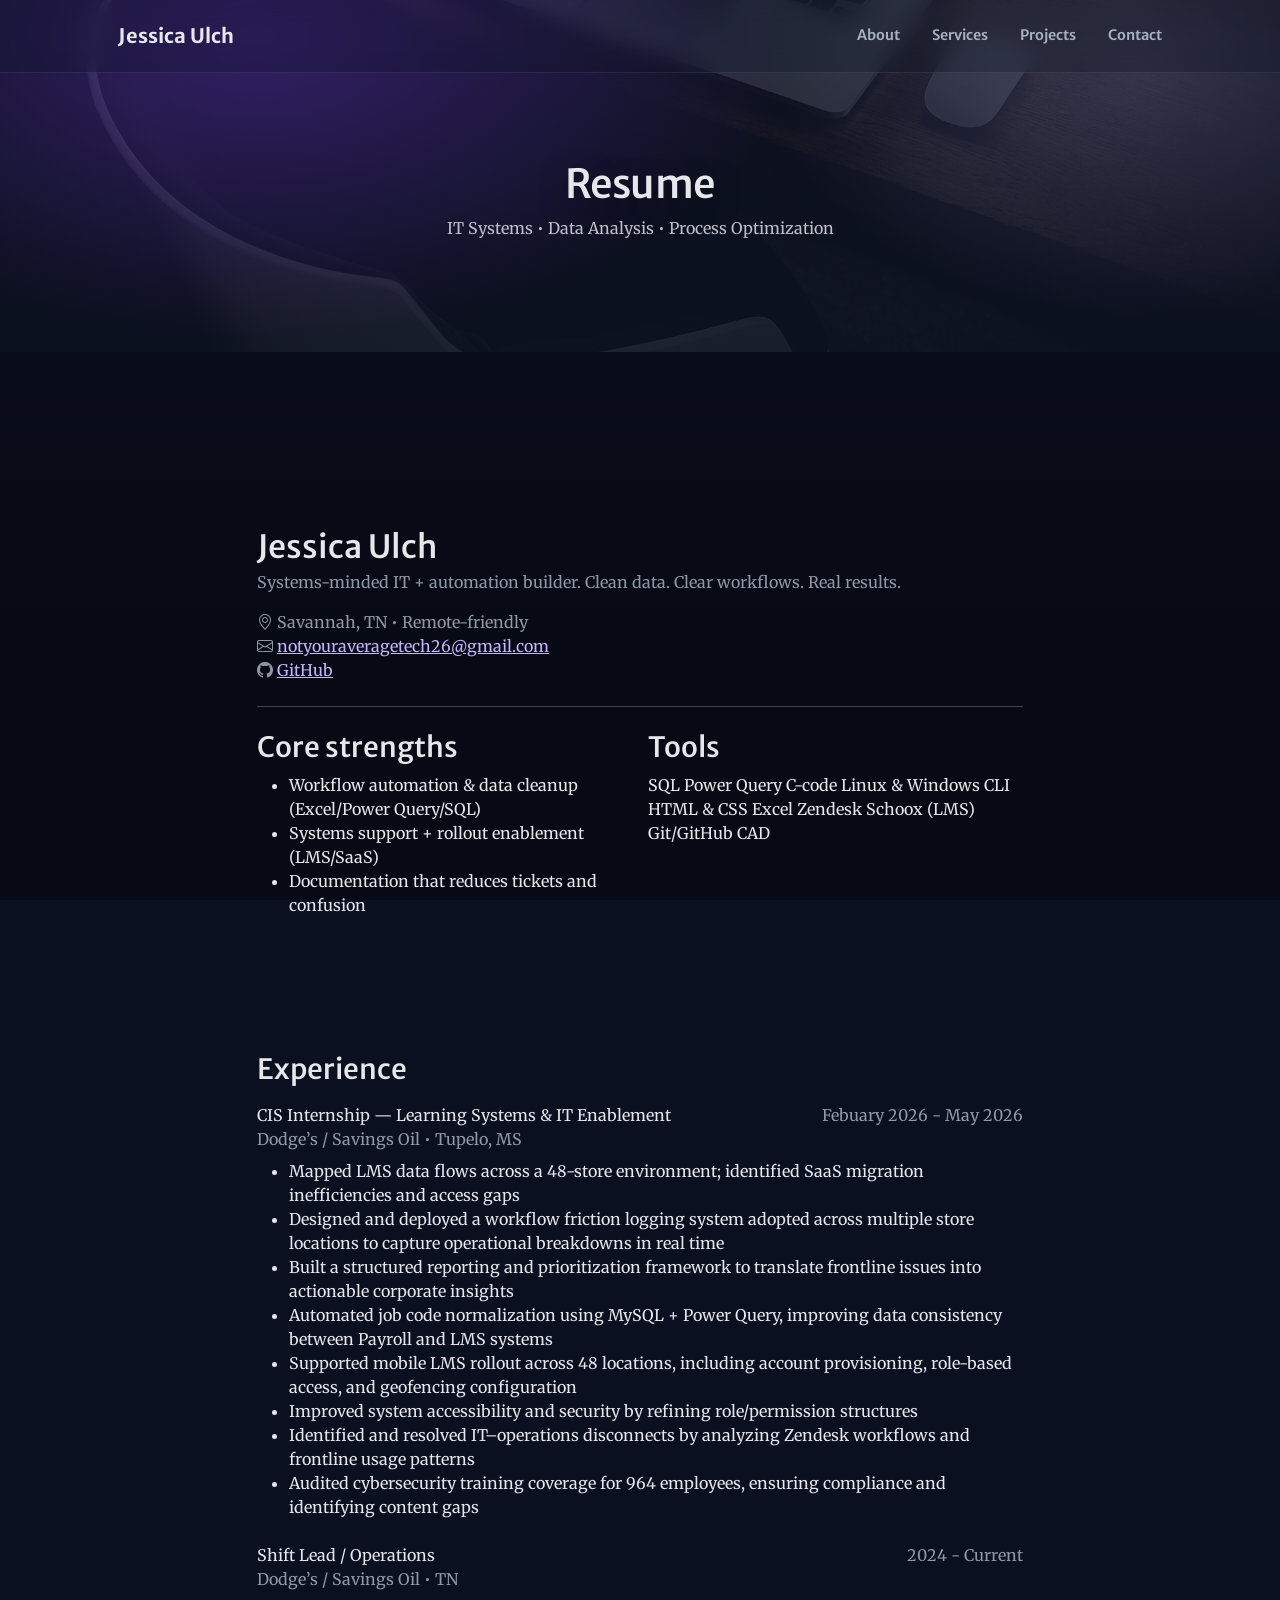
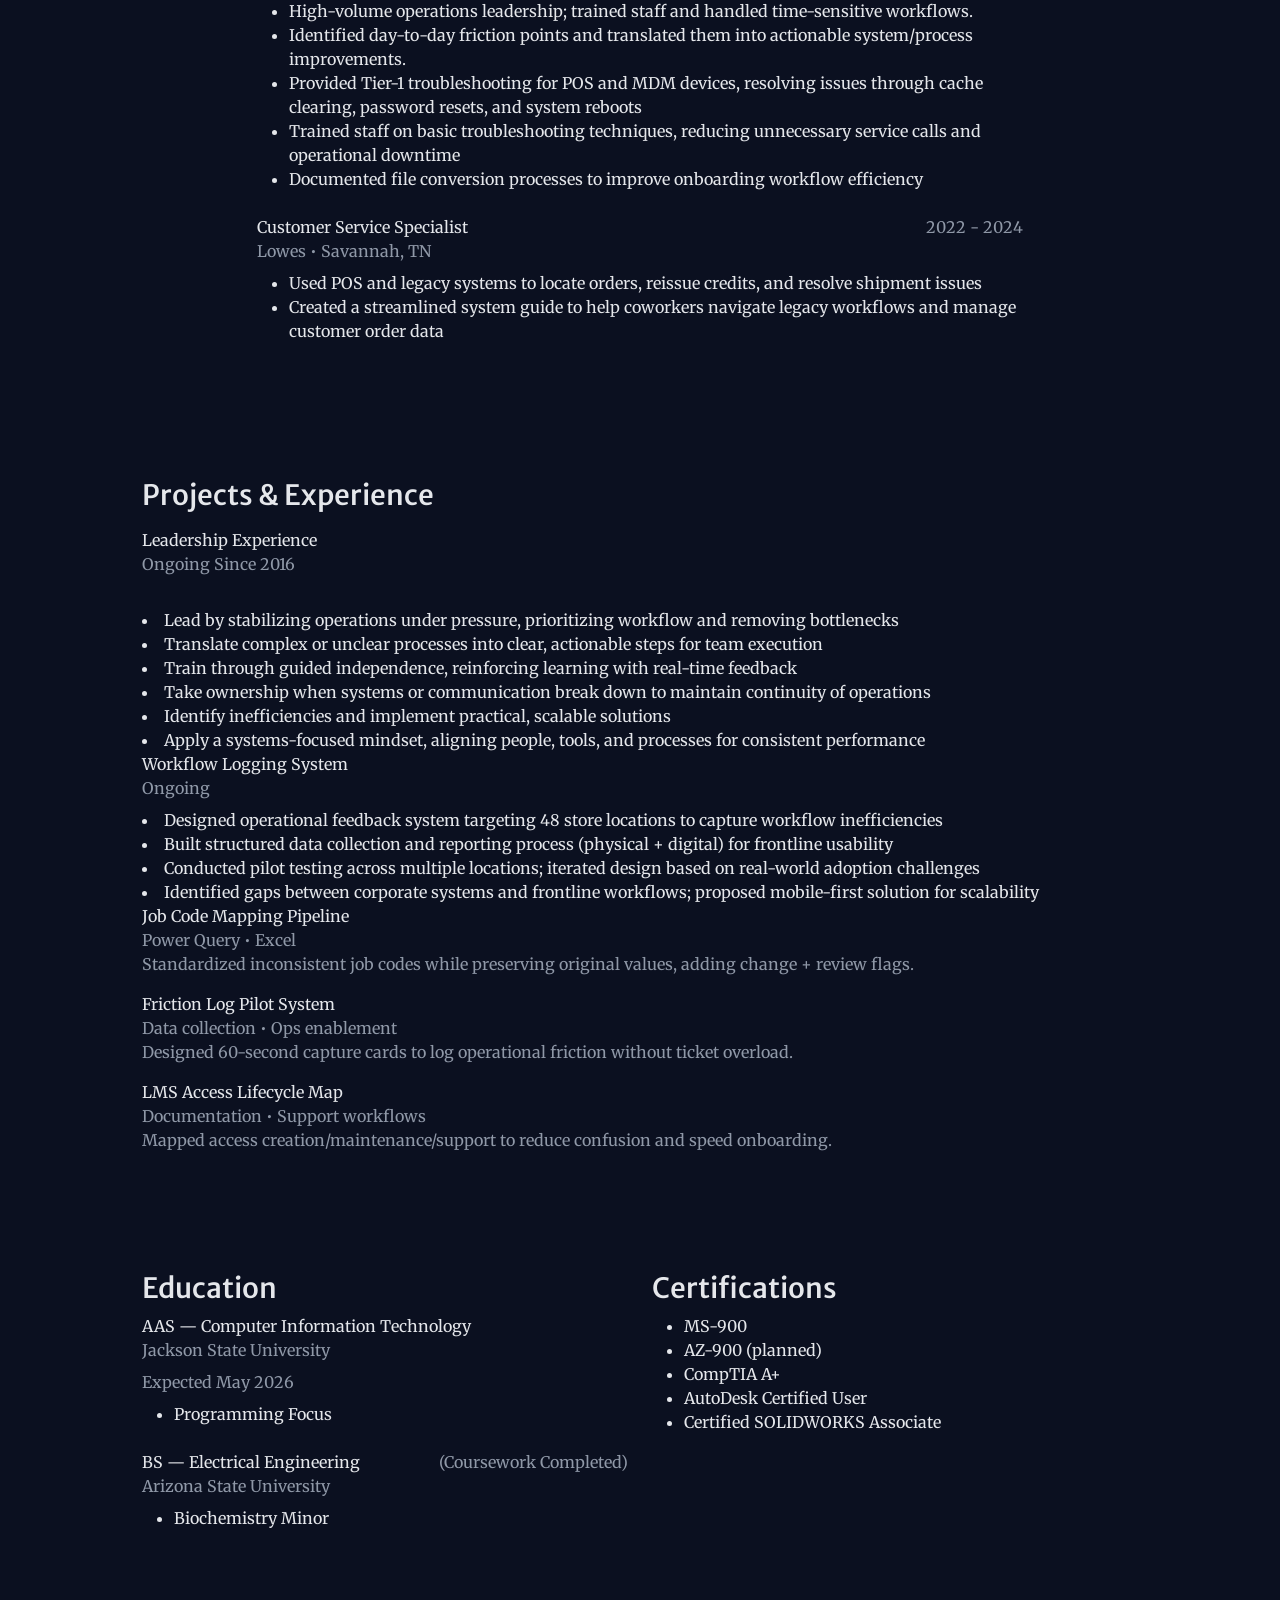
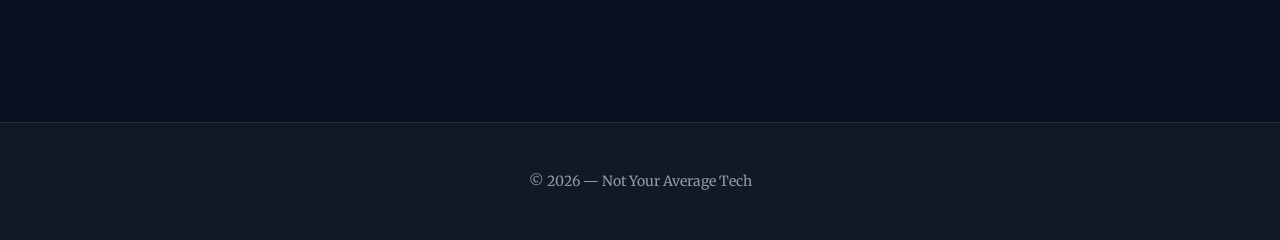
==== resume.html @ 82bfdab3 "Update resume.html" ====
<!DOCTYPE html>
<html lang="en">
<head>
  <meta charset="utf-8" />
  <meta name="viewport" content="width=device-width, initial-scale=1, shrink-to-fit=no" />
  <title>Resume | Jessica Ulch</title>

  <link rel="icon" type="image/x-icon" href="assets/favicon.ico" />
  <link href="https://cdn.jsdelivr.net/npm/bootstrap-icons@1.5.0/font/bootstrap-icons.css" rel="stylesheet" />
  <link href="https://fonts.googleapis.com/css?family=Merriweather+Sans:400,700" rel="stylesheet" />
  <link href="https://fonts.googleapis.com/css?family=Merriweather:400,300,300italic,400italic,700,700italic" rel="stylesheet" type="text/css" />
  <link href="css/styles.css" rel="stylesheet" />
</head>

<body id="page-top">

  <!-- Nav (same styling as main) -->
  <nav class="navbar navbar-expand-lg navbar-light fixed-top py-3" id="mainNav">
    <div class="container px-4 px-lg-5">
      <a class="navbar-brand" href="index.html">Jessica Ulch</a>
      <button class="navbar-toggler navbar-toggler-right" type="button" data-bs-toggle="collapse"
        data-bs-target="#navbarResponsive" aria-controls="navbarResponsive" aria-expanded="false"
        aria-label="Toggle navigation"><span class="navbar-toggler-icon"></span></button>

      <div class="collapse navbar-collapse" id="navbarResponsive">
        <ul class="navbar-nav ms-auto my-2 my-lg-0">
          <li class="nav-item"><a class="nav-link" href="index.html#about">About</a></li>
          <li class="nav-item"><a class="nav-link" href="index.html#services">Services</a></li>
          <li class="nav-item"><a class="nav-link" href="index.html#portfolio">Projects</a></li>
          <li class="nav-item"><a class="nav-link" href="index.html#contact">Contact</a></li>
        </ul>
      </div>
    </div>
  </nav>

  <!-- Header -->
  <header class="masthead resume-masthead">
    <div class="container px-4 px-lg-5">
      <div class="row gx-4 gx-lg-5 justify-content-center text-center">
        <div class="col-lg-10">
          <h1 class="text-white font-weight-bold mb-2">Resume</h1>
          <p class="text-white-75 mb-4">
            IT Systems • Data Analysis • Process Optimization
          </p>
        </div>
      </div>
    </div>
  </header>

  <!-- Resume Content -->
  <section class="page-section" id="resume">
    <div class="container px-4 px-lg-5">

      <div class="row gx-4 gx-lg-5 justify-content-center">
        <div class="col-lg-10">

          <!-- Top card: name + quick facts -->
          <div class="resume-card p-4 p-md-5 mb-4">
            <div class="d-flex align-items-start justify-content-between flex-wrap gap-3">
              <div>
                <h2 class="mb-1">Jessica Ulch</h2>
                <p class="text-muted mb-0">Systems-minded IT + automation builder. Clean data. Clear workflows. Real results.</p>
              </div>
              <div class="resume-meta text-muted">
                <div><i class="bi bi-geo-alt"></i> Savannah, TN • Remote-friendly</div>
                <div><i class="bi bi-envelope"></i> <a href="mailto:notyouraveragetech26@gmail.com" class="resume-link">notyouraveragetech26@gmail.com</a></div>
                <div><i class="bi bi-github"></i> <a href="https://github.com/julch133" class="resume-link" target="_blank" rel="noopener">GitHub</a></div>
              </div>
            </div>

            <hr class="resume-hr my-4" />

            <div class="row g-3">
              <div class="col-md-6">
                <h3 class="resume-h3">Core strengths</h3>
                <ul class="resume-list">
                  <li>Workflow automation & data cleanup (Excel/Power Query/SQL)</li>
                  <li>Systems support + rollout enablement (LMS/SaaS)</li>
                  <li>Documentation that reduces tickets and confusion</li>
                </ul>
              </div>
              <div class="col-md-6">
                <h3 class="resume-h3">Tools</h3>
                <div class="resume-tags">
                  <span class="resume-tag">SQL</span>
                  <span class="resume-tag">Power Query</span>
                  <span class="resume-tag">C-code</span>
                  <span class="resume-tag">Linux & Windows CLI</span>
                  <span class="resume-tag">HTML & CSS</span>
                  <span class="resume-tag">Excel</span>
                  <span class="resume-tag">Zendesk</span>
                  <span class="resume-tag">Schoox (LMS)</span>
                  <span class="resume-tag">Git/GitHub</span>
                  <span class="resume-tag">CAD</span>
                </div>
              </div>
            </div>
          </div>

          <!-- Experience -->
          <div class="resume-card p-4 p-md-5 mb-4">
            <h3 class="resume-h3 mb-3">Experience</h3>

            <div class="resume-item">
              <div class="d-flex justify-content-between flex-wrap gap-2">
                <div>
                  <div class="resume-title">CIS Internship — Learning Systems & IT Enablement</div>
                  <div class="text-muted">Dodge’s / Savings Oil • Tupelo, MS</div>
                </div>
                <div class="text-muted">Febuary 2026 - May 2026</div>
              </div>
              <ul class="resume-list mt-2">
                <li>Mapped LMS data flows across a 48-store environment; identified SaaS migration inefficiencies and access gaps</li>
                <li>Designed and deployed a workflow friction logging system adopted across multiple store locations to capture operational breakdowns in real time</li>
                <li>Built a structured reporting and prioritization framework to translate frontline issues into actionable corporate insights</li>
                <li>Automated job code normalization using MySQL + Power Query, improving data consistency between Payroll and LMS systems</li>
                <li>Supported mobile LMS rollout across 48 locations, including account provisioning, role-based access, and geofencing configuration</li>
                <li>Improved system accessibility and security by refining role/permission structures</li>
                <li>Identified and resolved IT–operations disconnects by analyzing Zendesk workflows and frontline usage patterns</li>
                <li>Audited cybersecurity training coverage for 964 employees, ensuring compliance and identifying content gaps</li>
                
              </ul>
            </div>

            <div class="resume-item mt-4">
              <div class="d-flex justify-content-between flex-wrap gap-2">
                <div>
                  <div class="resume-title">Shift Lead / Operations</div>
                  <div class="text-muted">Dodge’s / Savings Oil • TN</div>
                </div>
                <div class="text-muted">2024 - Current</div>
              </div>
              <ul class="resume-list mt-2">
                <li>High-volume operations leadership; trained staff and handled time-sensitive workflows.</li>
                <li>Identified day-to-day friction points and translated them into actionable system/process improvements.</li>
                <li>Provided Tier-1 troubleshooting for POS and MDM devices, resolving issues through cache clearing, password resets, and system reboots</li>

                <li>Trained staff on basic troubleshooting techniques, reducing unnecessary service calls and operational downtime</li>

                <li>Documented file conversion processes to improve onboarding workflow efficiency</li>
              </ul>
            </div>
            <div class="resume-item mt-4">
              <div class="d-flex justify-content-between flex-wrap gap-2">
                <div>
                  <div class="resume-title">Customer Service Specialist</div>
                  <div class="text-muted">Lowes • Savannah, TN</div>
                </div>
                <div class="text-muted">2022 - 2024</div>
              </div>
              <ul class="resume-list mt-2">
                <li>Used POS and legacy systems to locate orders, reissue credits, and resolve shipment issues</li>

                <li>Created a streamlined system guide to help coworkers navigate legacy workflows and manage customer order data</li>
              </ul>
          </div>

            </div>
          </div>
          <!-- Projects -->
          <div class="resume-card p-4 p-md-5 mb-4">
            <h3 class="resume-h3 mb-3">Projects & Experience</h3>

            <div class="resume-project">
              <div class="resume-title">Leadership Experience</div>
              <div class="text-muted">Ongoing Since 2016</div>
              <div class="resume-list mt-2">
                ​​<li>Lead by stabilizing operations under pressure, prioritizing workflow and removing bottlenecks</li>
                <li>Translate complex or unclear processes into clear, actionable steps for team execution</li>
                <li>​Train through guided independence, reinforcing learning with real-time feedback</li>
                <li>​Take ownership when systems or communication break down to maintain continuity of operations</li>
                <li>​Identify inefficiencies and implement practical, scalable solutions</li>
                <li>​Apply a systems-focused mindset, aligning people, tools, and processes for consistent performance​</li>
              </div>
            </div>
            
            <div class="resume-project">
              <div class="resume-title">Workflow Logging System</div>
              <div class="text-muted">Ongoing</div>
              <div class="resume-list mt-2">     
                <li>​​Designed operational feedback system targeting 48 store locations to capture workflow inefficiencies</li>
                <li>​Built structured data collection and reporting process (physical + digital) for frontline usability</li>
                <li>​Conducted pilot testing across multiple locations; iterated design based on real-world adoption challenges</li>
                <li>​Identified gaps between corporate systems and frontline workflows; proposed mobile-first solution for scalability</li>

              </div>
              </div>
            
                
            <div class="resume-project">
              <div class="resume-title">Job Code Mapping Pipeline</div>
              <div class="text-muted">Power Query • Excel</div>
              <p class="text-muted mb-2">Standardized inconsistent job codes while preserving original values, adding change + review flags.</p>
            </div>

            <div class="resume-project mt-3">
              <div class="resume-title">Friction Log Pilot System</div>
              <div class="text-muted">Data collection • Ops enablement</div>
              <p class="text-muted mb-2">Designed 60-second capture cards to log operational friction without ticket overload.</p>
            </div>

            <div class="resume-project mt-3">
              <div class="resume-title">LMS Access Lifecycle Map</div>
              <div class="text-muted">Documentation • Support workflows</div>
              <p class="text-muted mb-0">Mapped access creation/maintenance/support to reduce confusion and speed onboarding.</p>
            </div>
          </div>

          <!-- Education + Certs -->
          <div class="resume-card p-4 p-md-5">
            <div class="row g-4">
              <div class="col-md-6">
                <h3 class="resume-h3">Education</h3>
                <div class="resume-edu">
  <div class="resume-edu-item">
    <div class="d-flex justify-content-between flex-wrap gap-2">
      <div>
        <div class="resume-title">AAS — Computer Information Technology</div>
        <div class="text-muted">Jackson State University</div>
      </div>
      <div class="text-muted">Expected May 2026</div>
    </div>
    <ul class="resume-list mt-2">
      <li>Programming Focus</li>
    </ul>
  </div>

  <div class="resume-edu-item mt-4">
    <div class="d-flex justify-content-between flex-wrap gap-2">
      <div>
        <div class="resume-title">BS — Electrical Engineering</div>
        <div class="text-muted">Arizona State University</div>
      </div>
      <div class="text-muted"> (Coursework Completed)</div>
    </div>
    <ul class="resume-list mt-2">
      <li>Biochemistry Minor</li>
    </ul>
  </div>
</div>
              </div>
              <div class="col-md-6">
                <h3 class="resume-h3">Certifications</h3>
                <ul class="resume-list">
                  <li>MS-900</li>
                  <li>AZ-900 (planned)</li>
                  <li>CompTIA A+</li>
                  <li>AutoDesk Certified User</li>
                  <li>Certified SOLIDWORKS Associate</li>
                </ul>
              </div>
            </div>
          </div>

        </div>
      </div>

    </div>
  </section>

  <footer class="bg-light py-5">
    <div class="container px-4 px-lg-5">
      <div class="small text-center text-muted">© 2026 — Not Your Average Tech</div>
    </div>
  </footer>

  <script src="https://cdn.jsdelivr.net/npm/bootstrap@5.2.3/dist/js/bootstrap.bundle.min.js"></script>
  <script src="js/scripts.js"></script>
</body>
</html>
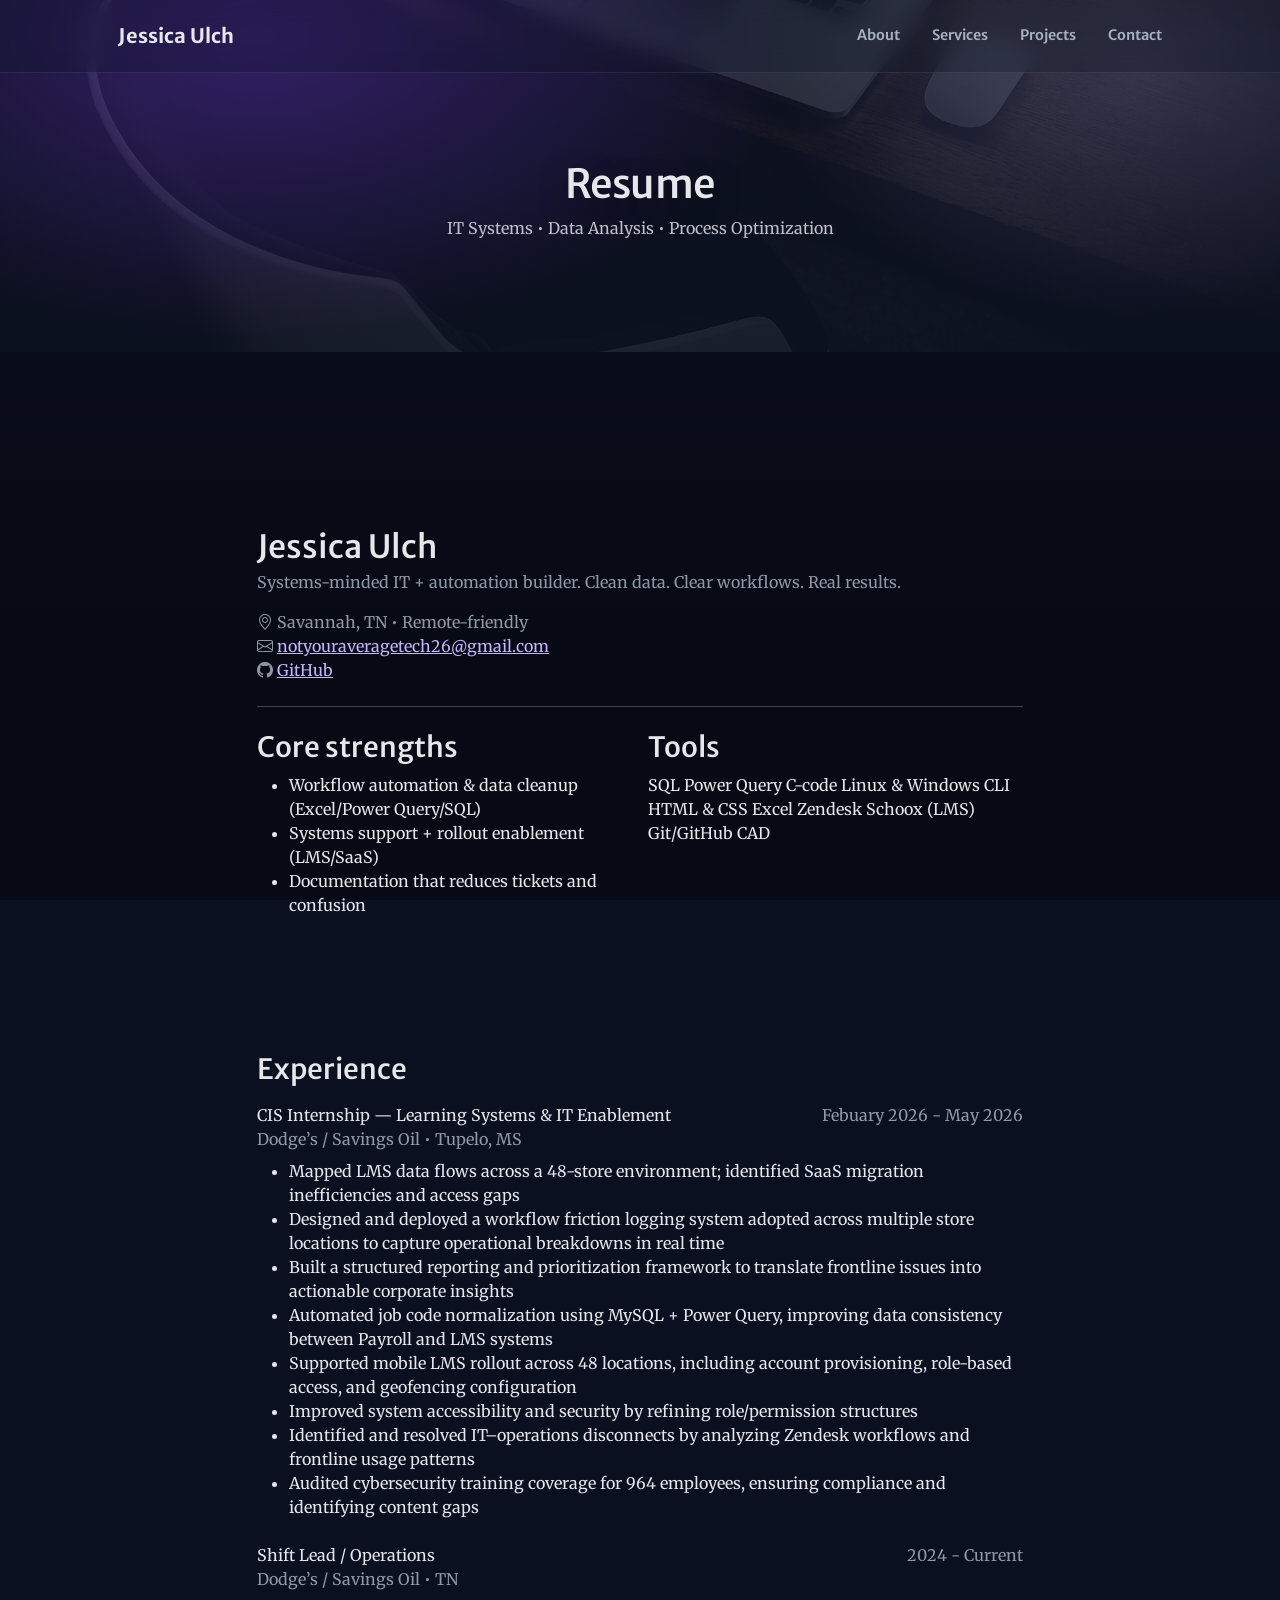
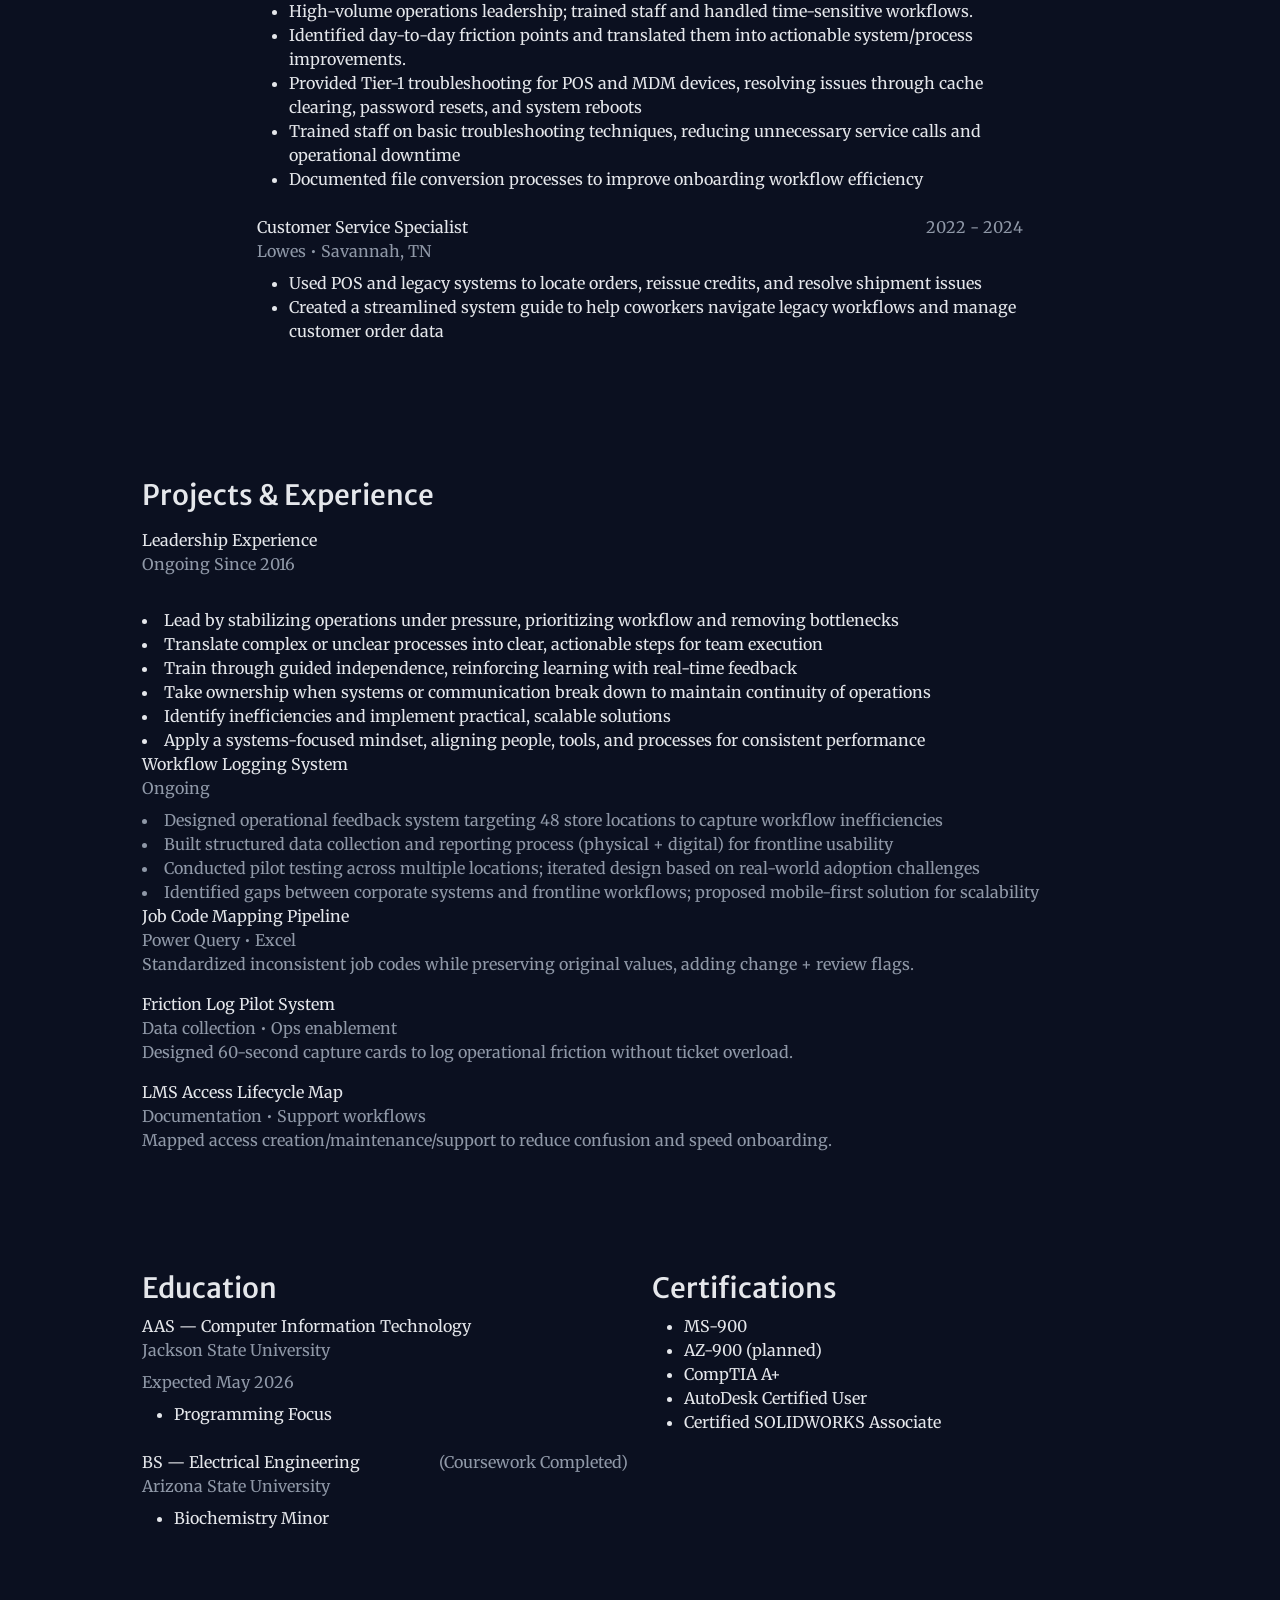
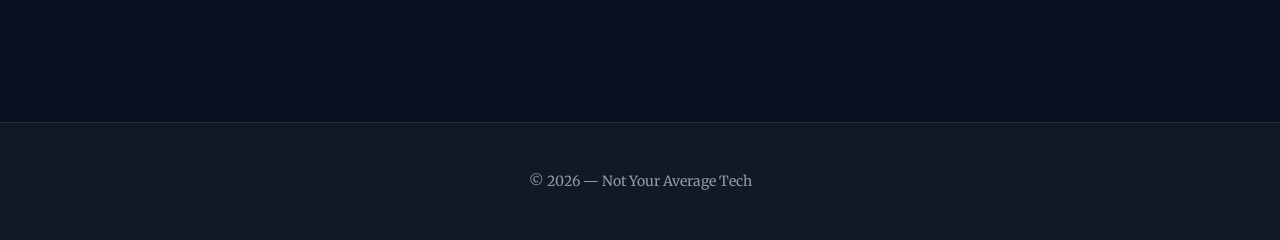
==== commit 9136b67b: "Update project description in resume.html" ====
--- a/resume.html
+++ b/resume.html
@@ -177,7 +177,7 @@
             <div class="resume-project">
               <div class="resume-title">Workflow Logging System</div>
               <div class="text-muted">Ongoing</div>
-              <div class="resume-list mt-2">     
+              <div class="text-muted mt-2">     
                 <li>​​Designed operational feedback system targeting 48 store locations to capture workflow inefficiencies</li>
                 <li>​Built structured data collection and reporting process (physical + digital) for frontline usability</li>
                 <li>​Conducted pilot testing across multiple locations; iterated design based on real-world adoption challenges</li>
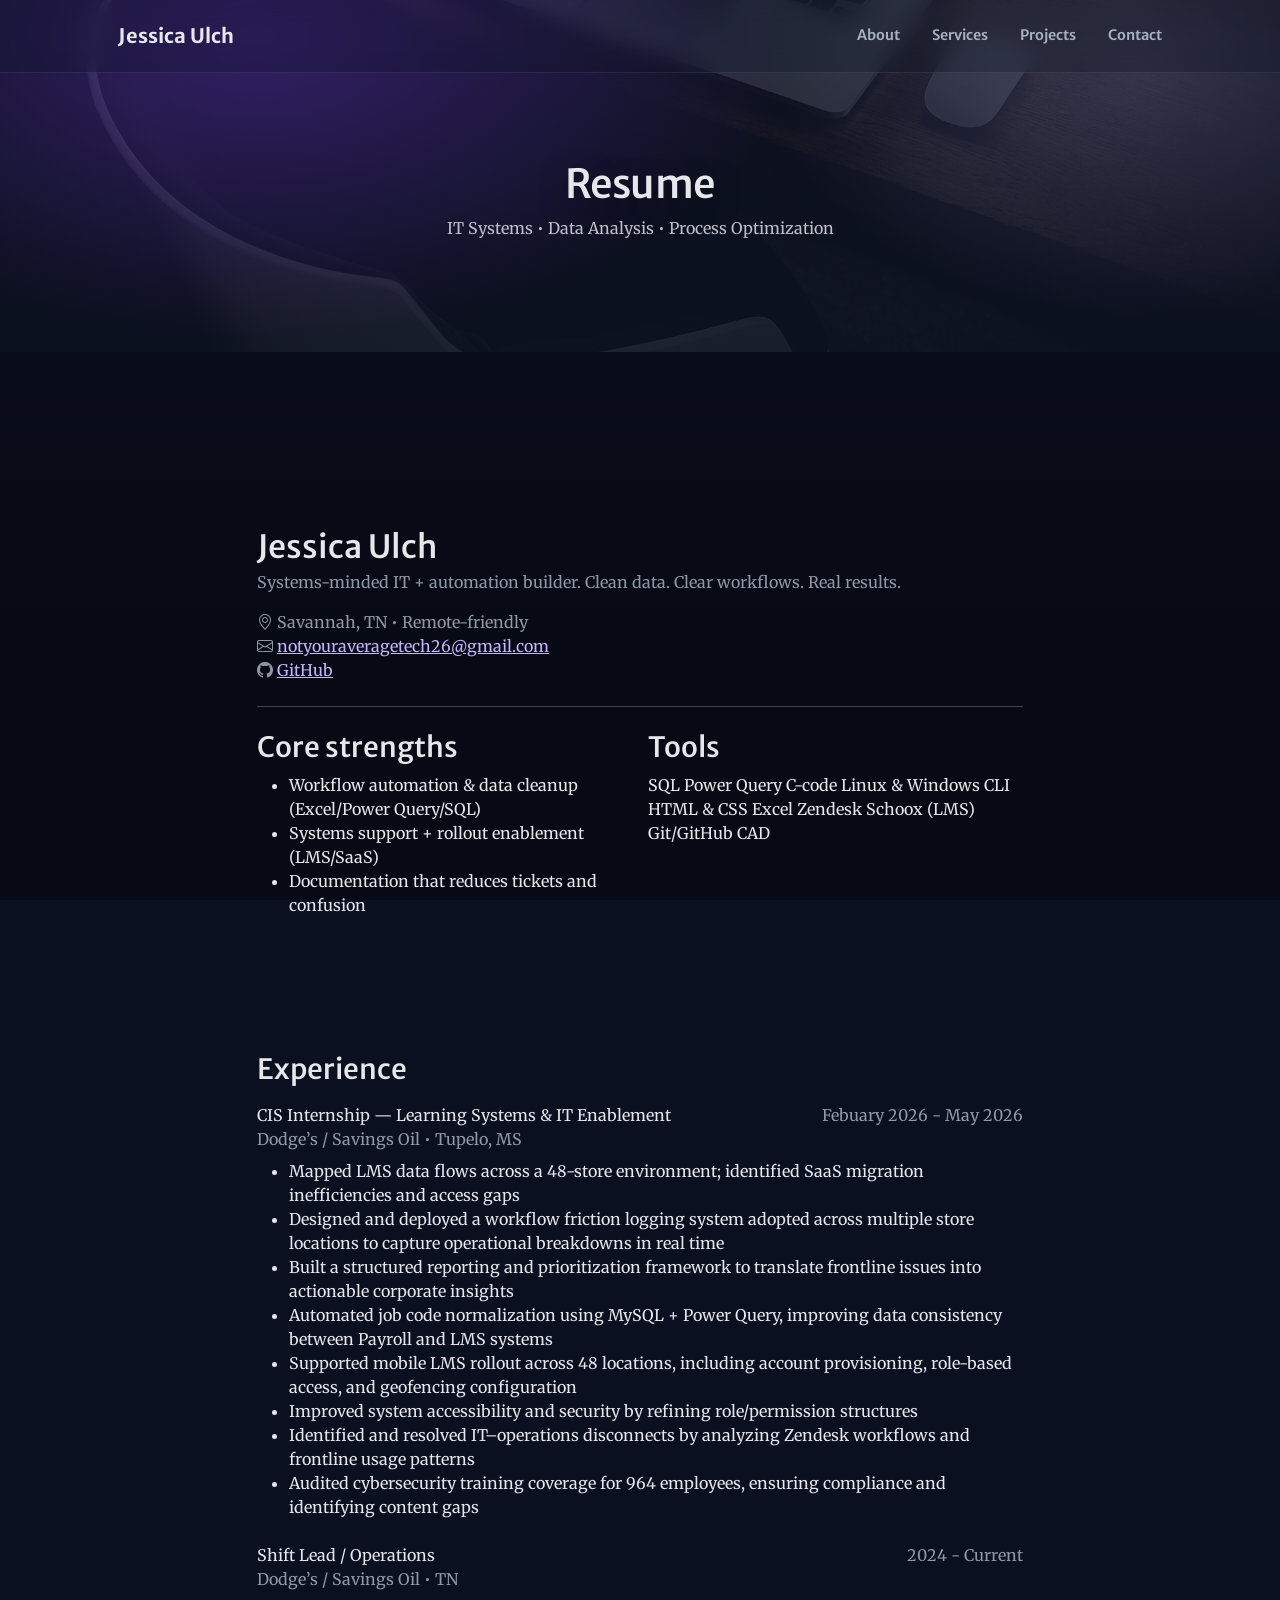
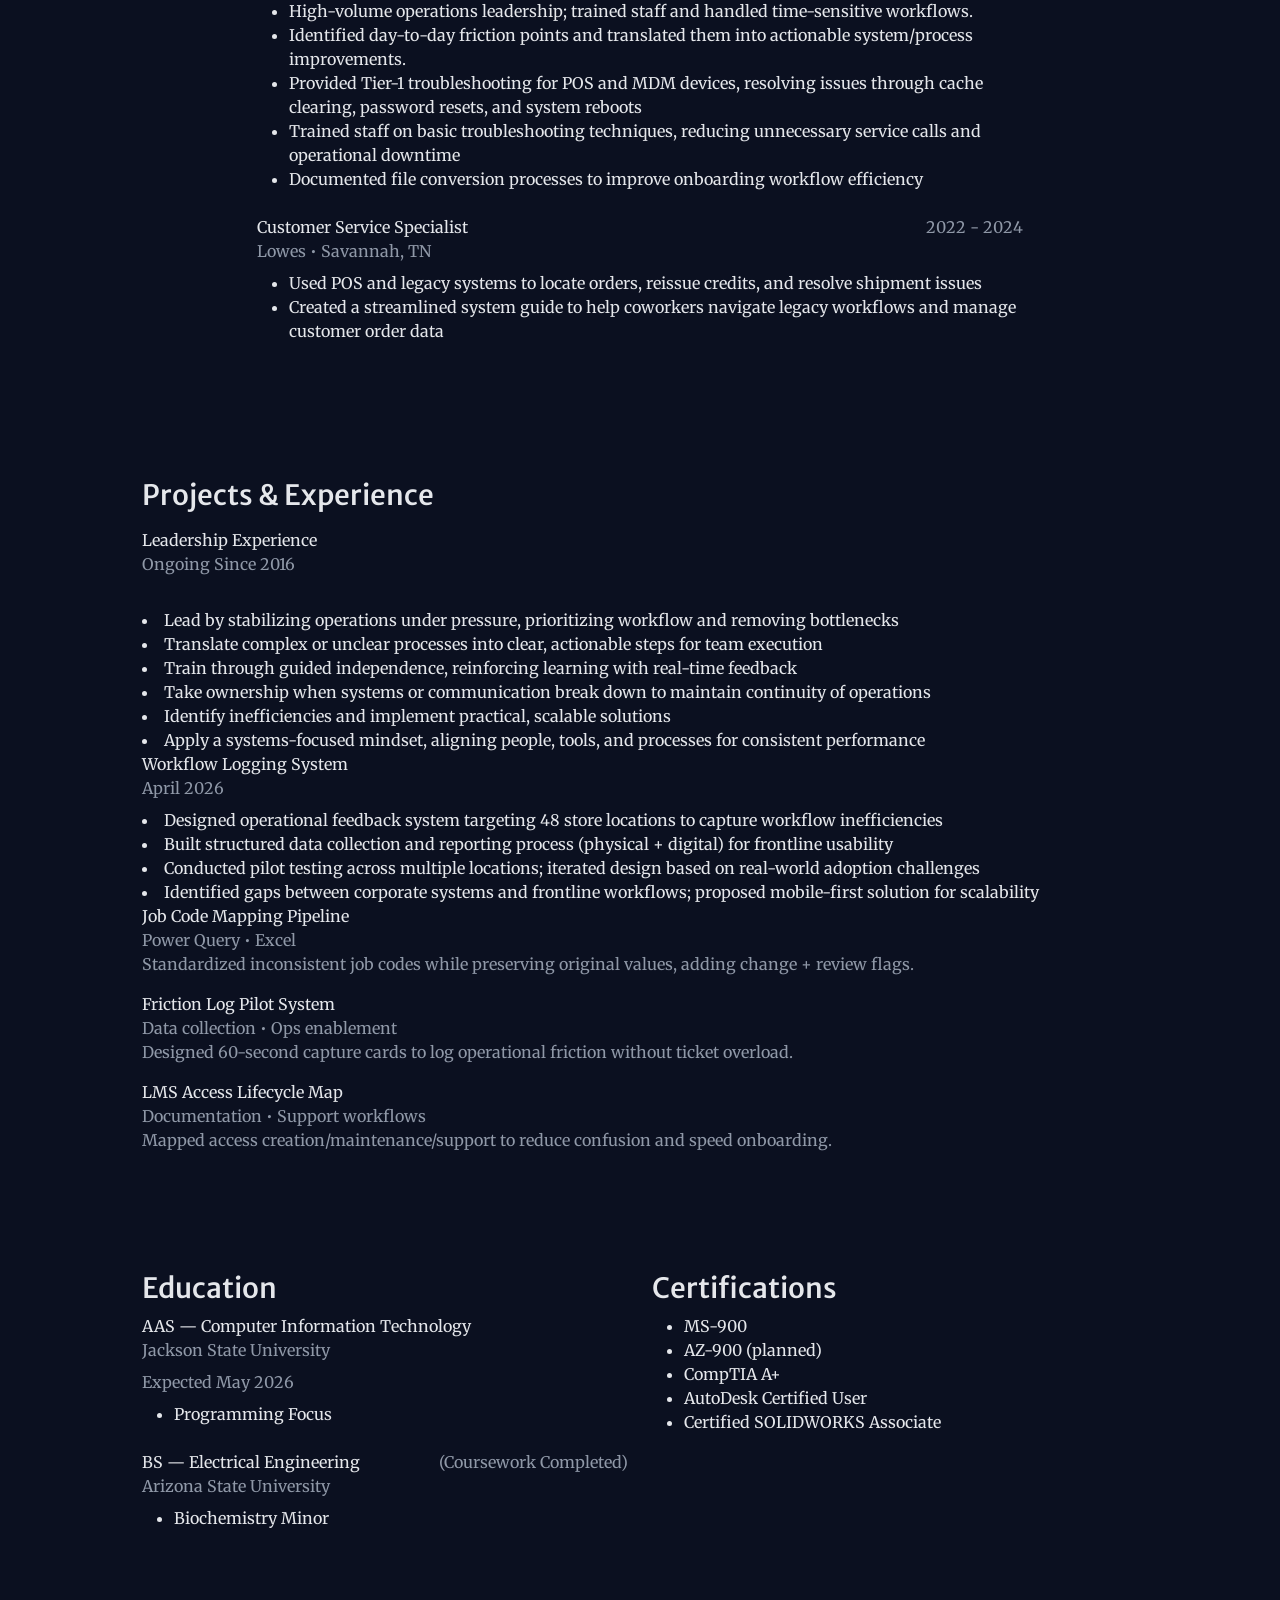
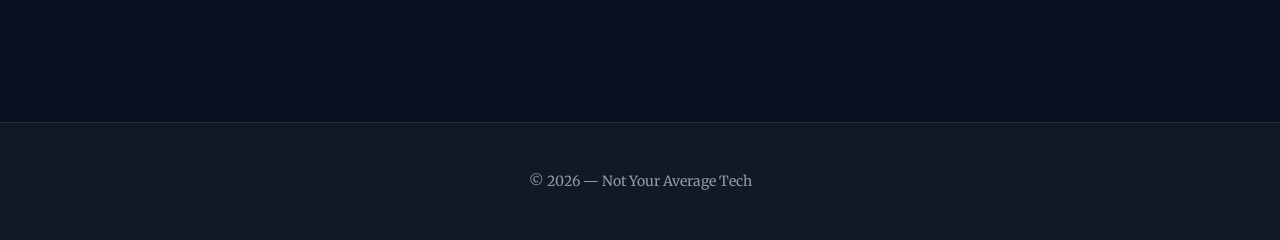
==== commit 2c050410: "Change project status for Workflow Logging System Updated project status from 'Ongoing' to 'April 20" ====
--- a/resume.html
+++ b/resume.html
@@ -176,8 +176,8 @@
             
             <div class="resume-project">
               <div class="resume-title">Workflow Logging System</div>
-              <div class="text-muted">Ongoing</div>
-              <div class="text-muted mt-2">     
+              <div class="text-muted">April 2026</div>
+              <div class="resume-list mt-2">     
                 <li>​​Designed operational feedback system targeting 48 store locations to capture workflow inefficiencies</li>
                 <li>​Built structured data collection and reporting process (physical + digital) for frontline usability</li>
                 <li>​Conducted pilot testing across multiple locations; iterated design based on real-world adoption challenges</li>
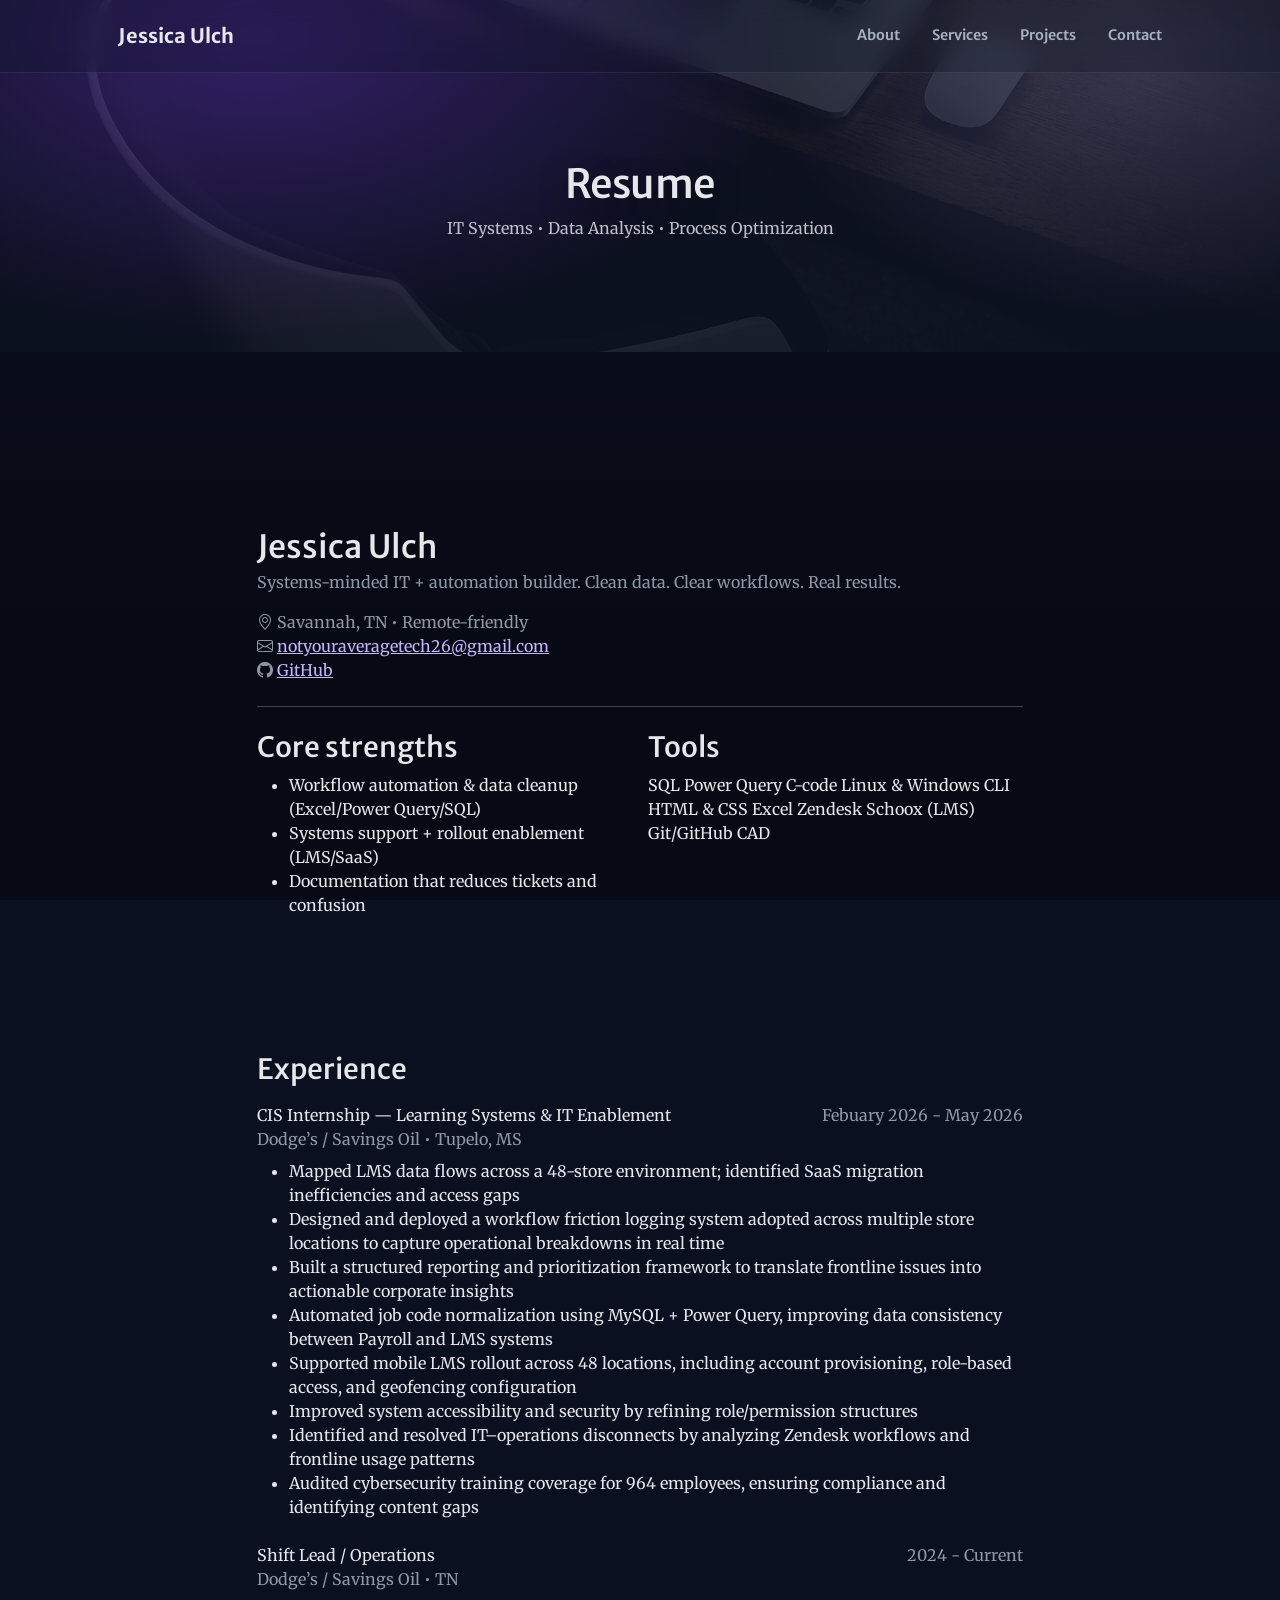
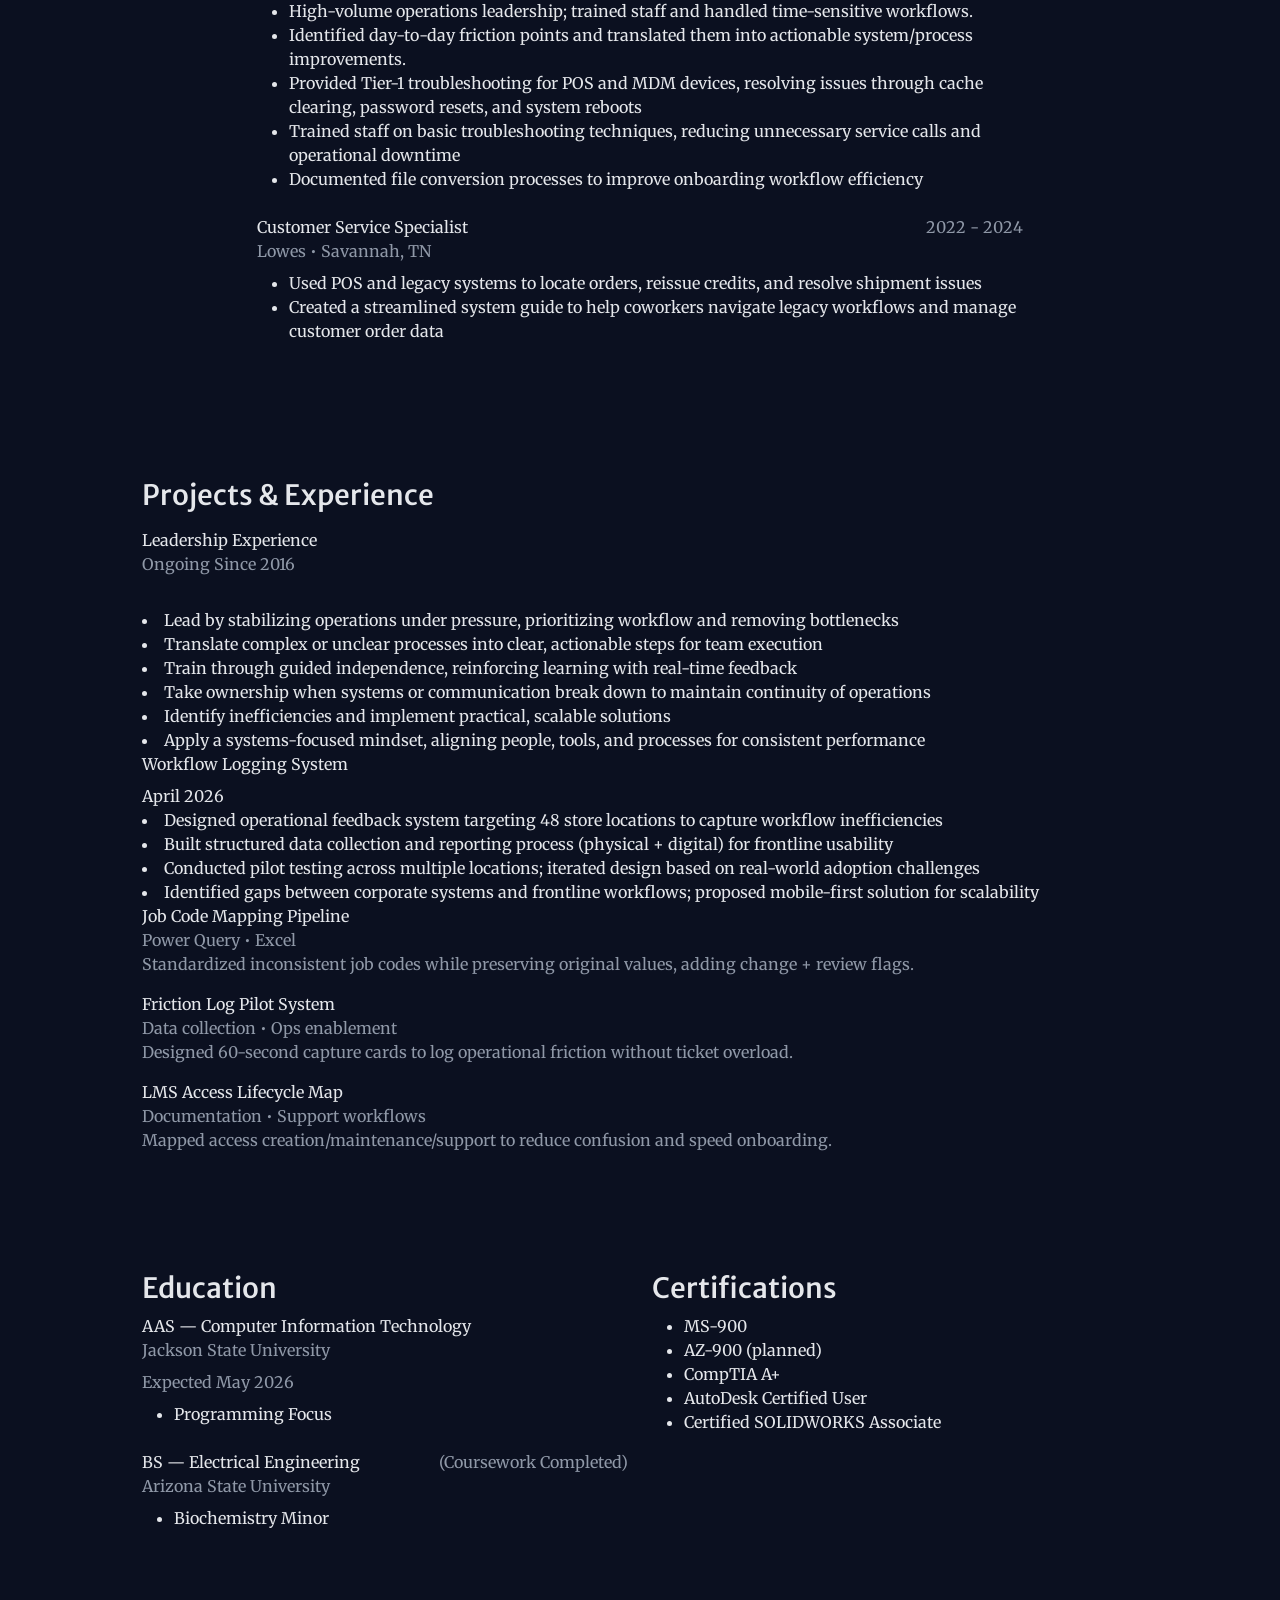
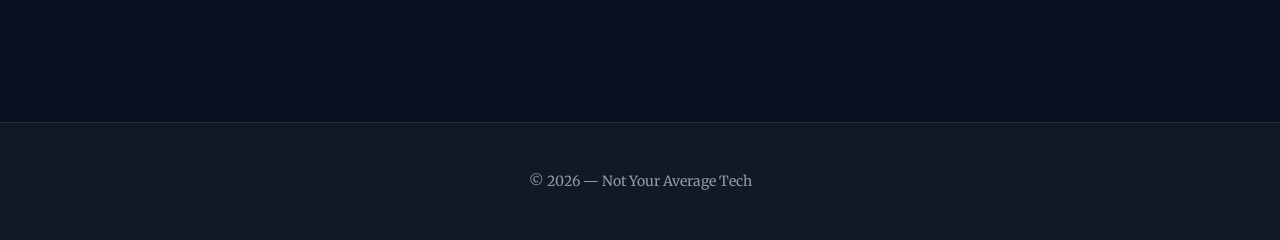
==== commit dc847e0d: "Fix date formatting in resume project section" ====
--- a/resume.html
+++ b/resume.html
@@ -176,8 +176,8 @@
             
             <div class="resume-project">
               <div class="resume-title">Workflow Logging System</div>
-              <div class="text-muted">April 2026</div>
-              <div class="resume-list mt-2">     
+              <div class="resume-list mt-2">April 2026</div>
+              <div class="muted-text">     
                 <li>​​Designed operational feedback system targeting 48 store locations to capture workflow inefficiencies</li>
                 <li>​Built structured data collection and reporting process (physical + digital) for frontline usability</li>
                 <li>​Conducted pilot testing across multiple locations; iterated design based on real-world adoption challenges</li>
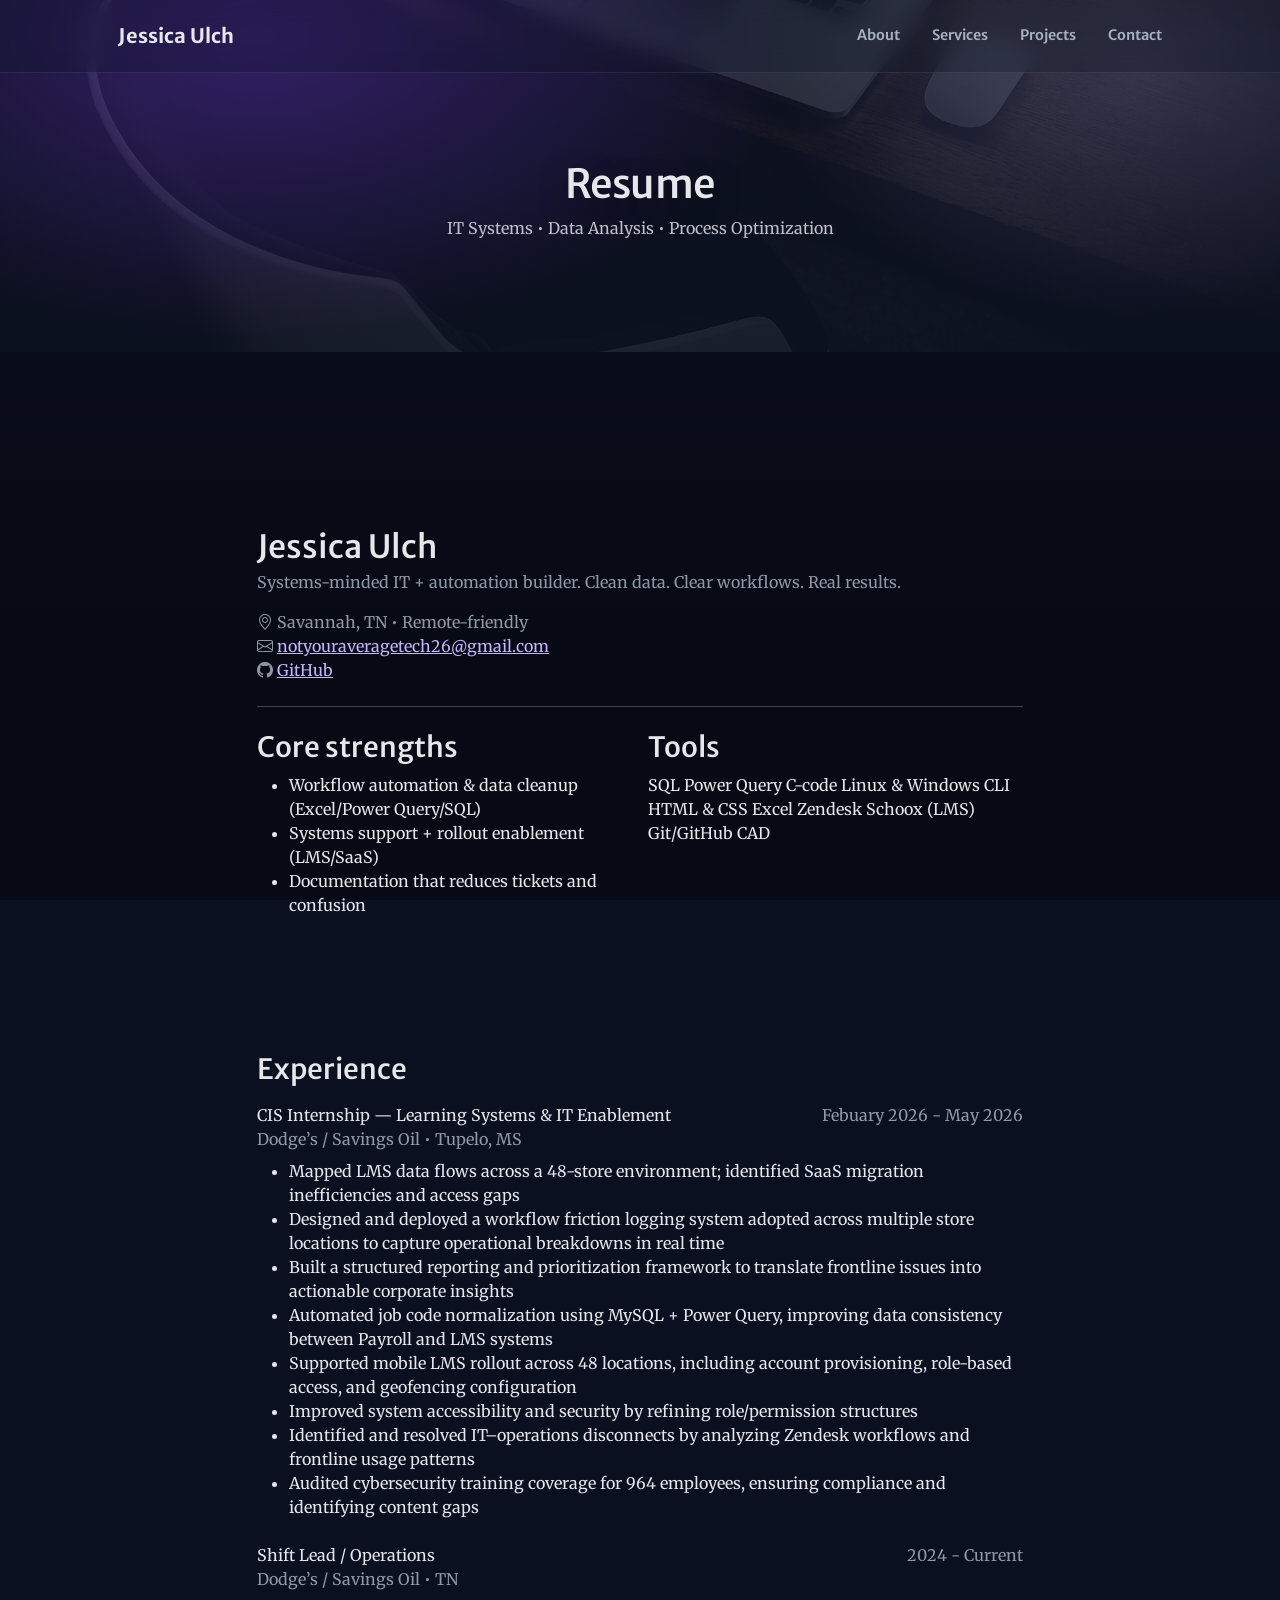
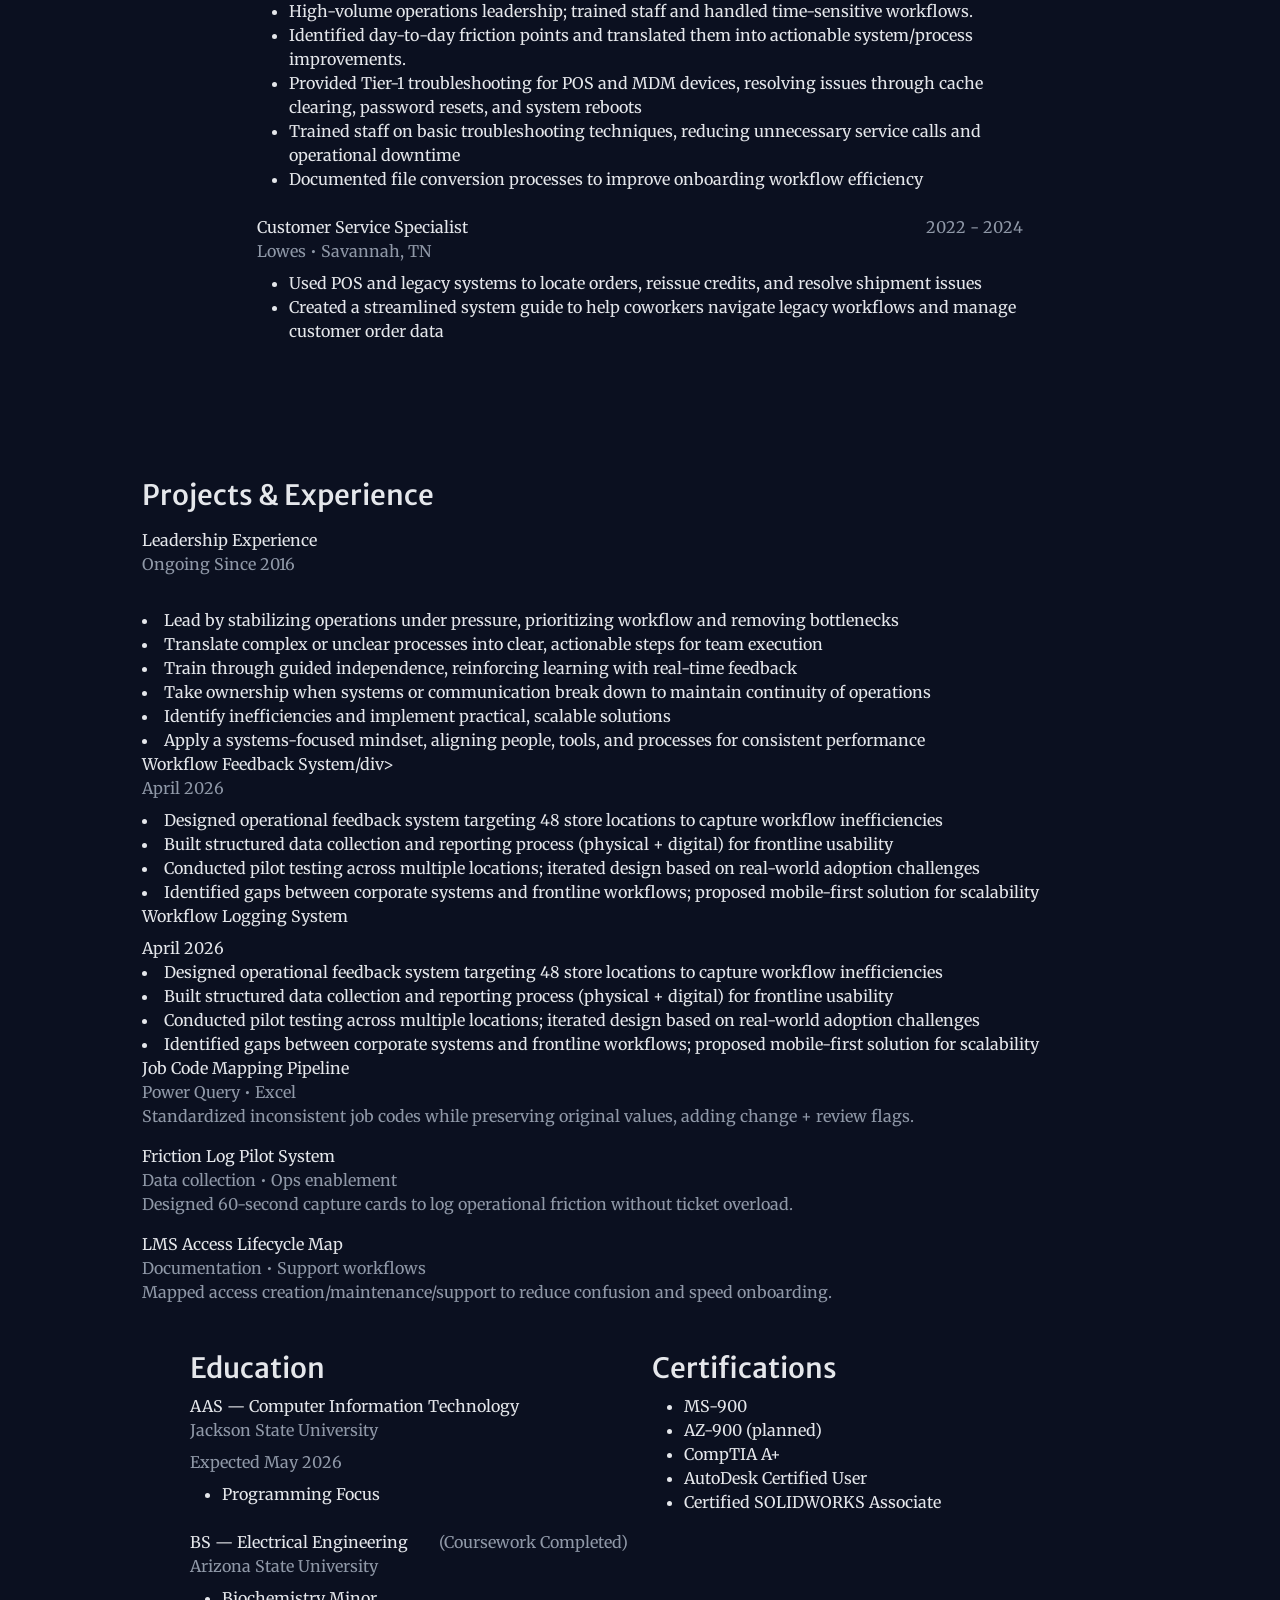
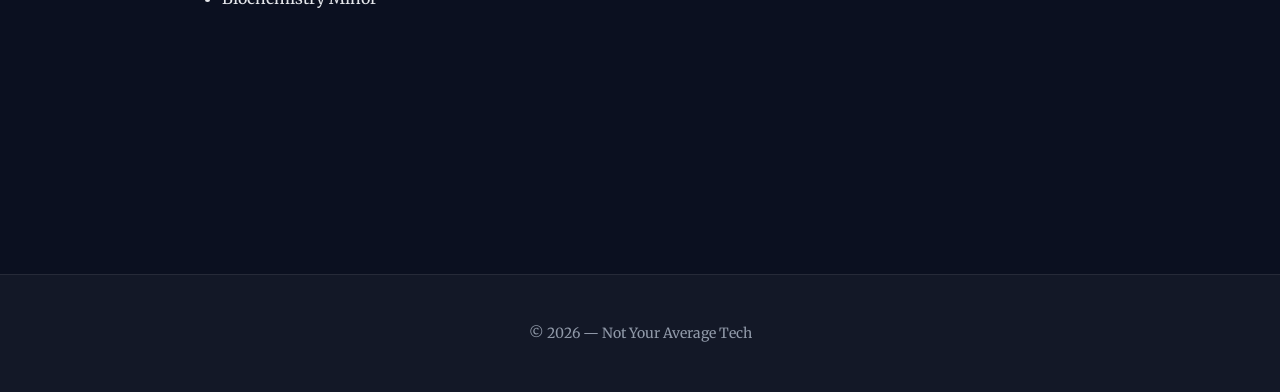
==== commit 2a74341d: "Add Workflow Feedback System project to resume Added a new project entry for the Workflow Feedback S" ====
--- a/resume.html
+++ b/resume.html
@@ -173,7 +173,17 @@
                 <li>​Apply a systems-focused mindset, aligning people, tools, and processes for consistent performance​</li>
               </div>
             </div>
-            
+
+              <div class="resume-project">
+              <div class="resume-title">Workflow Feedback System/div>
+              <div class="text-muted">April 2026</div>
+              <div class="resume-list mt-2">
+                <li>​​Designed operational feedback system targeting 48 store locations to capture workflow inefficiencies</li>
+                <li>​Built structured data collection and reporting process (physical + digital) for frontline usability</li>
+                <li>​Conducted pilot testing across multiple locations; iterated design based on real-world adoption challenges</li>
+                <li>​Identified gaps between corporate systems and frontline workflows; proposed mobile-first solution for scalability</li>
+              </div>
+            </div>
             <div class="resume-project">
               <div class="resume-title">Workflow Logging System</div>
               <div class="resume-list mt-2">April 2026</div>
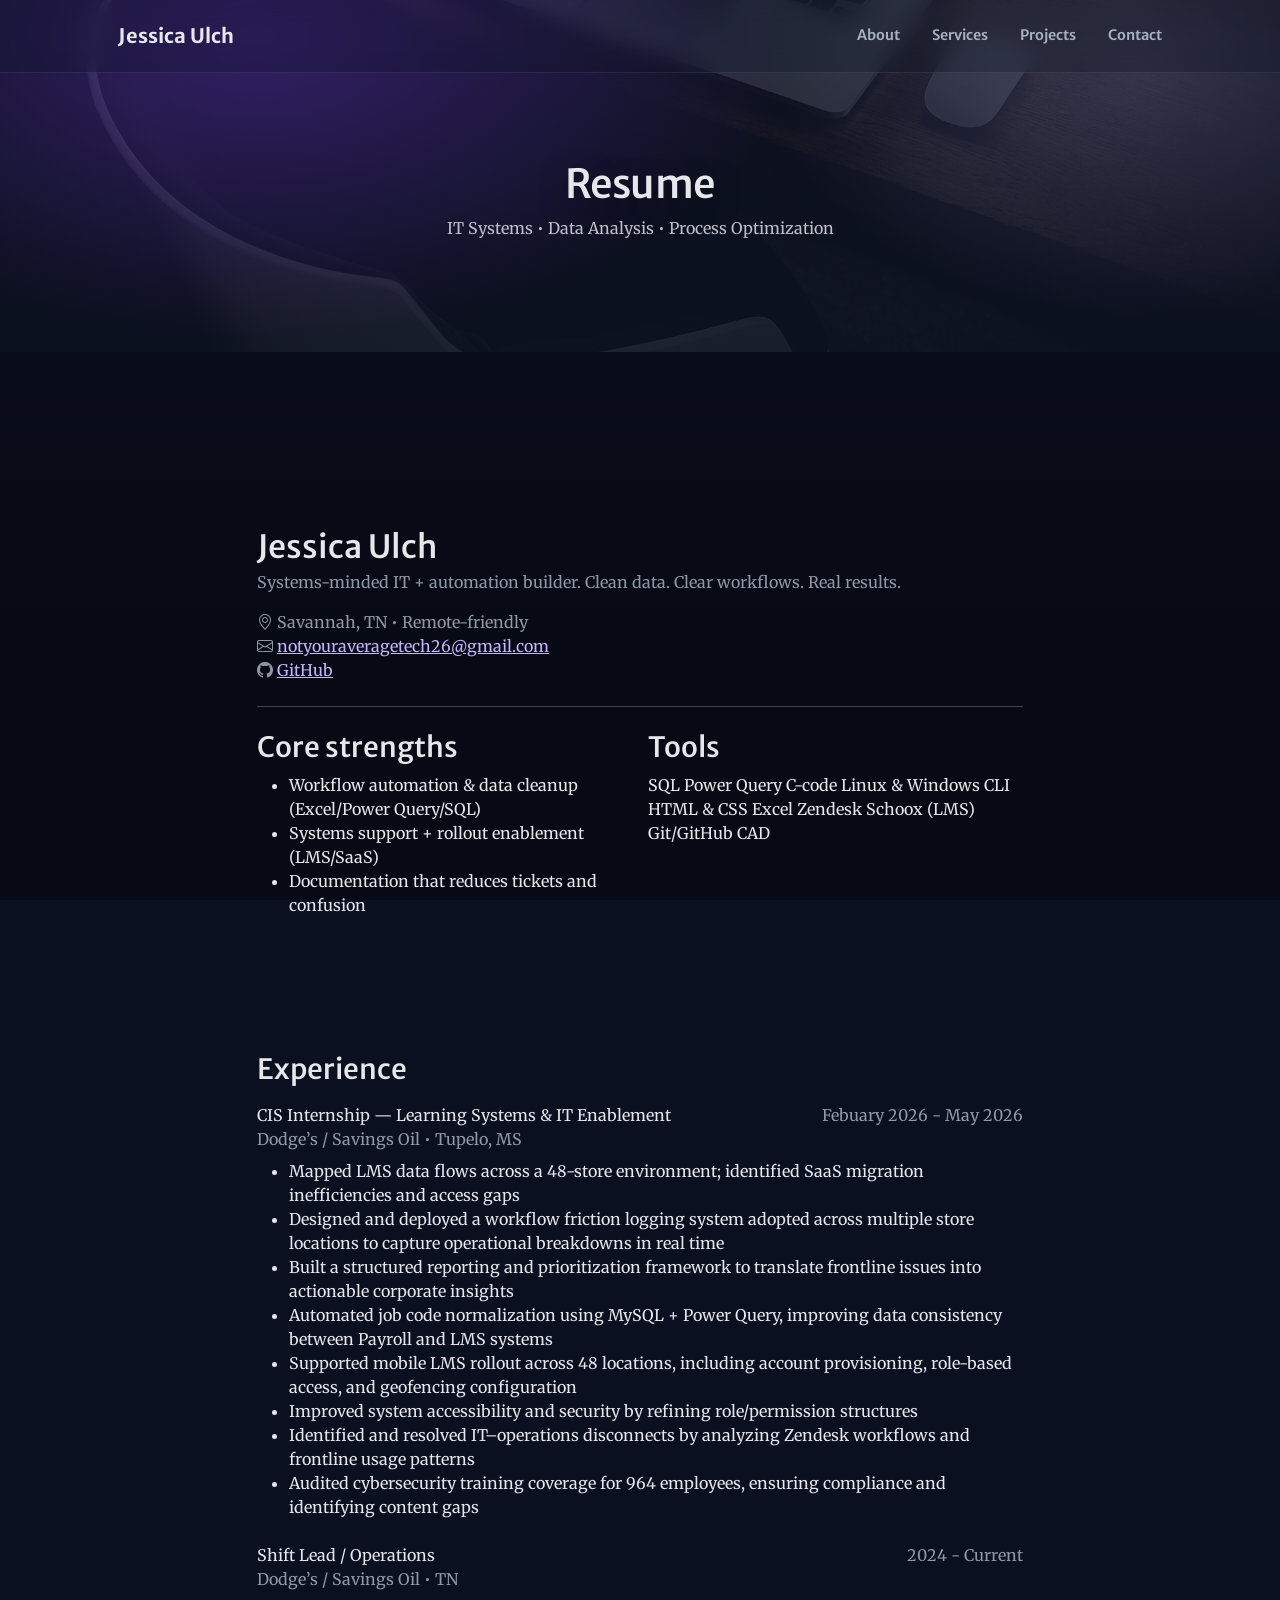
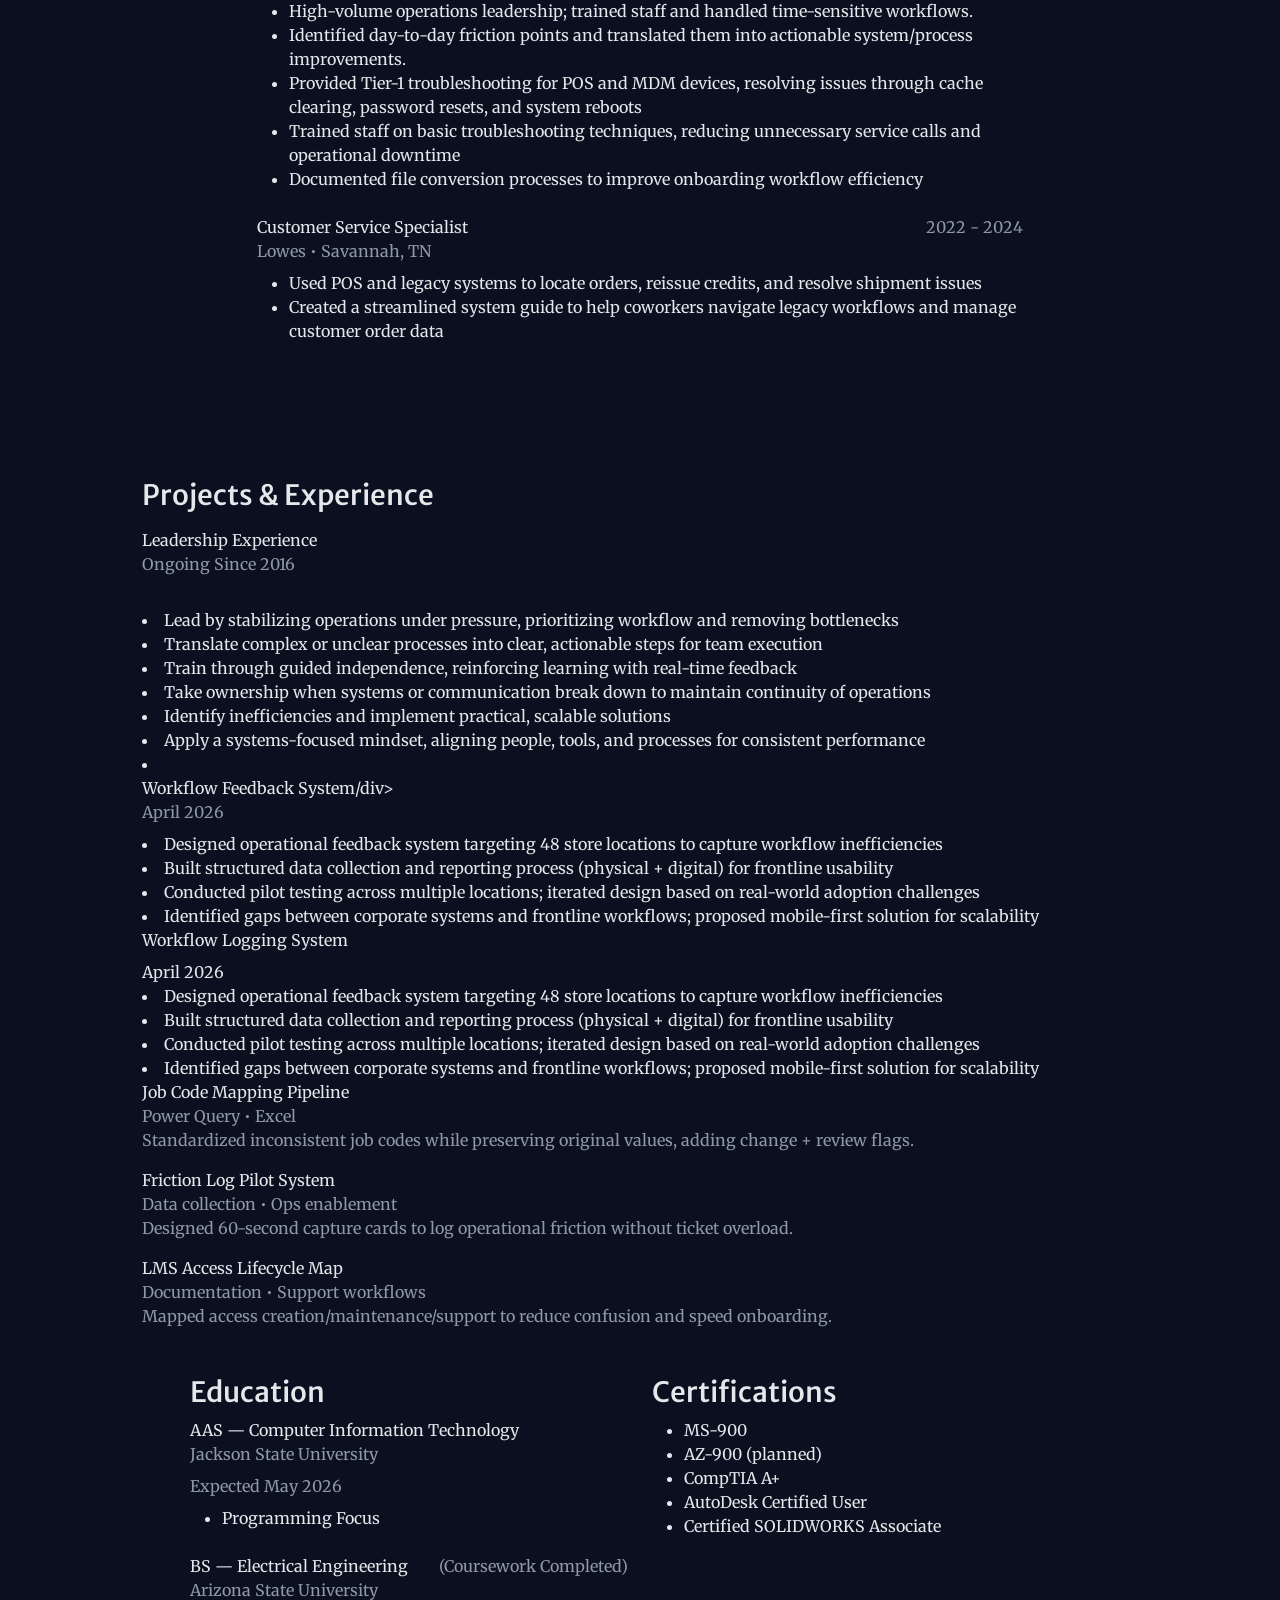
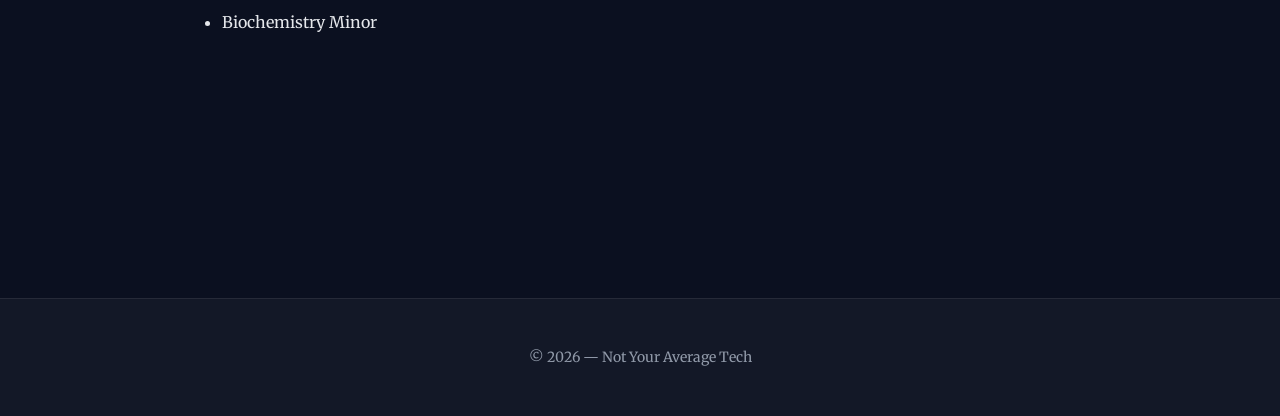
==== commit 44451c6b: "Remove empty list item from resume.html" ====
--- a/resume.html
+++ b/resume.html
@@ -171,6 +171,7 @@
                 <li>​Take ownership when systems or communication break down to maintain continuity of operations</li>
                 <li>​Identify inefficiencies and implement practical, scalable solutions</li>
                 <li>​Apply a systems-focused mindset, aligning people, tools, and processes for consistent performance​</li>
+                <li></li>
               </div>
             </div>
 
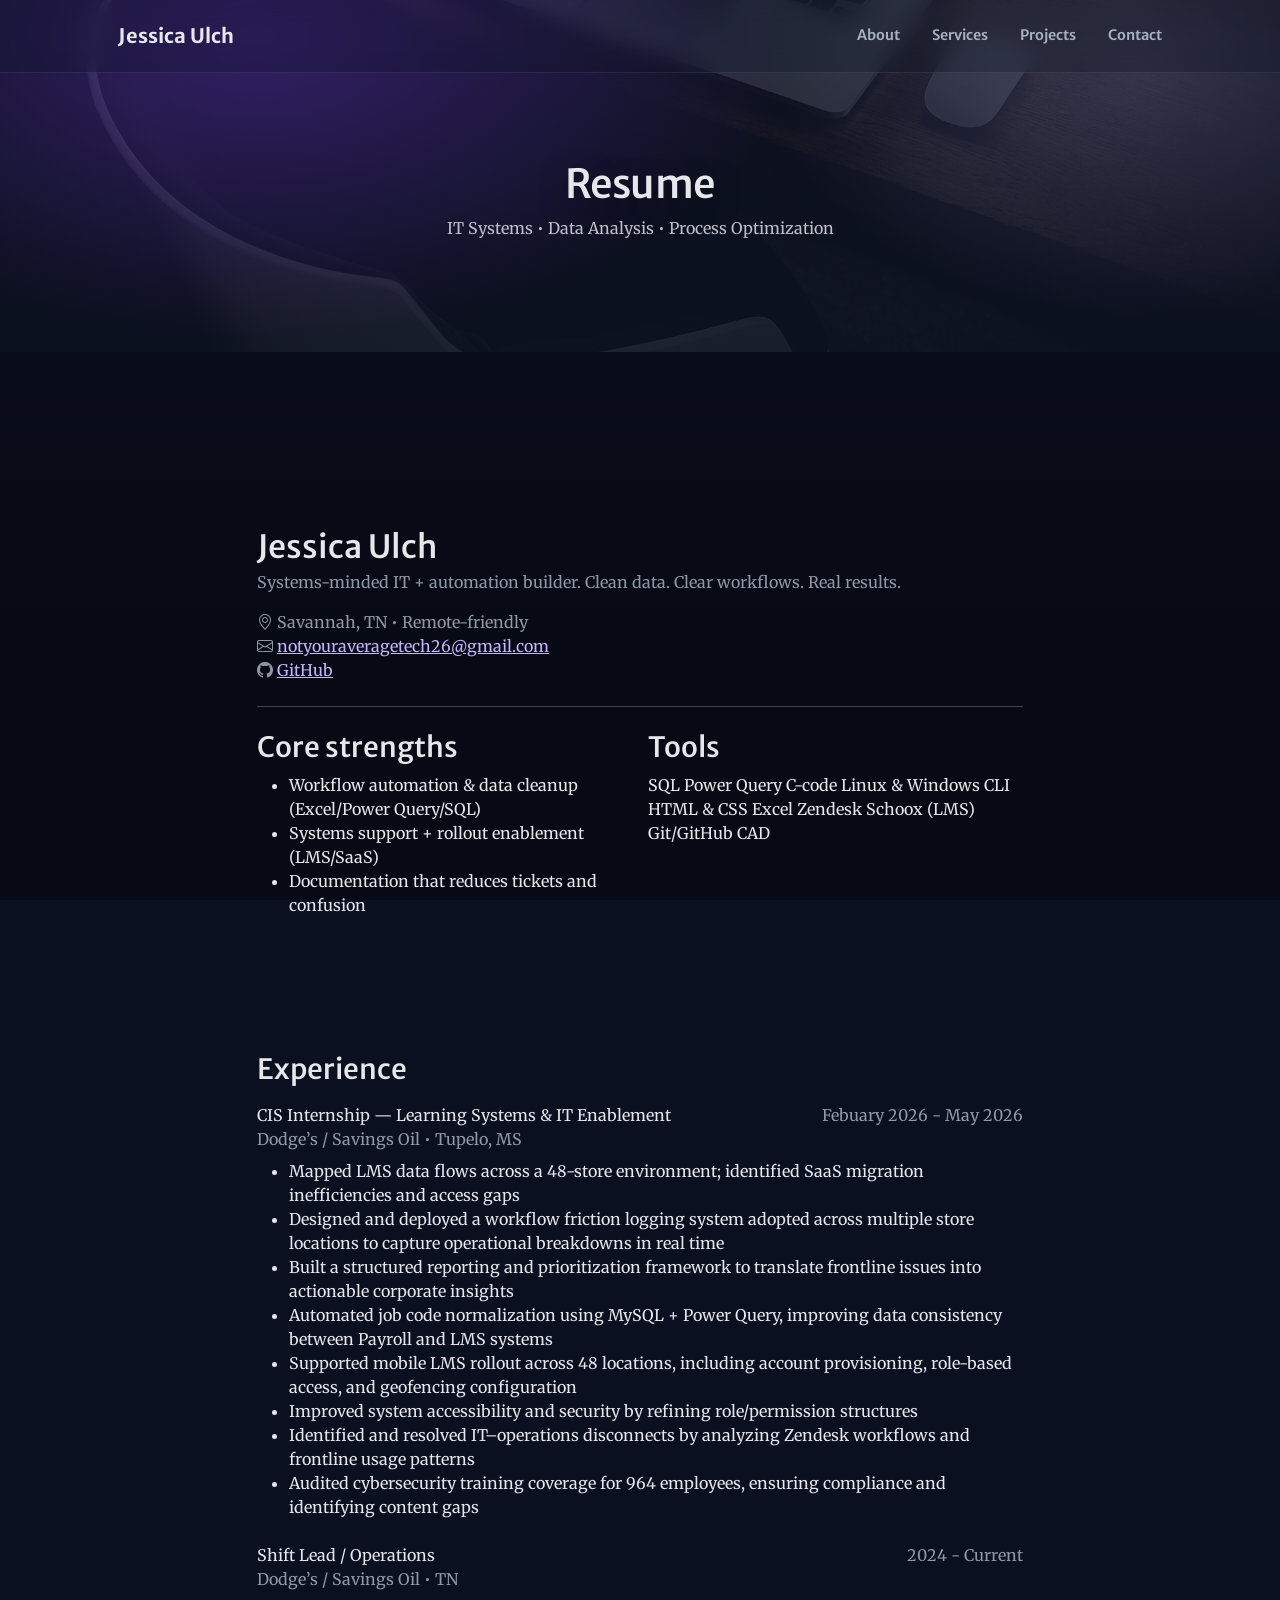
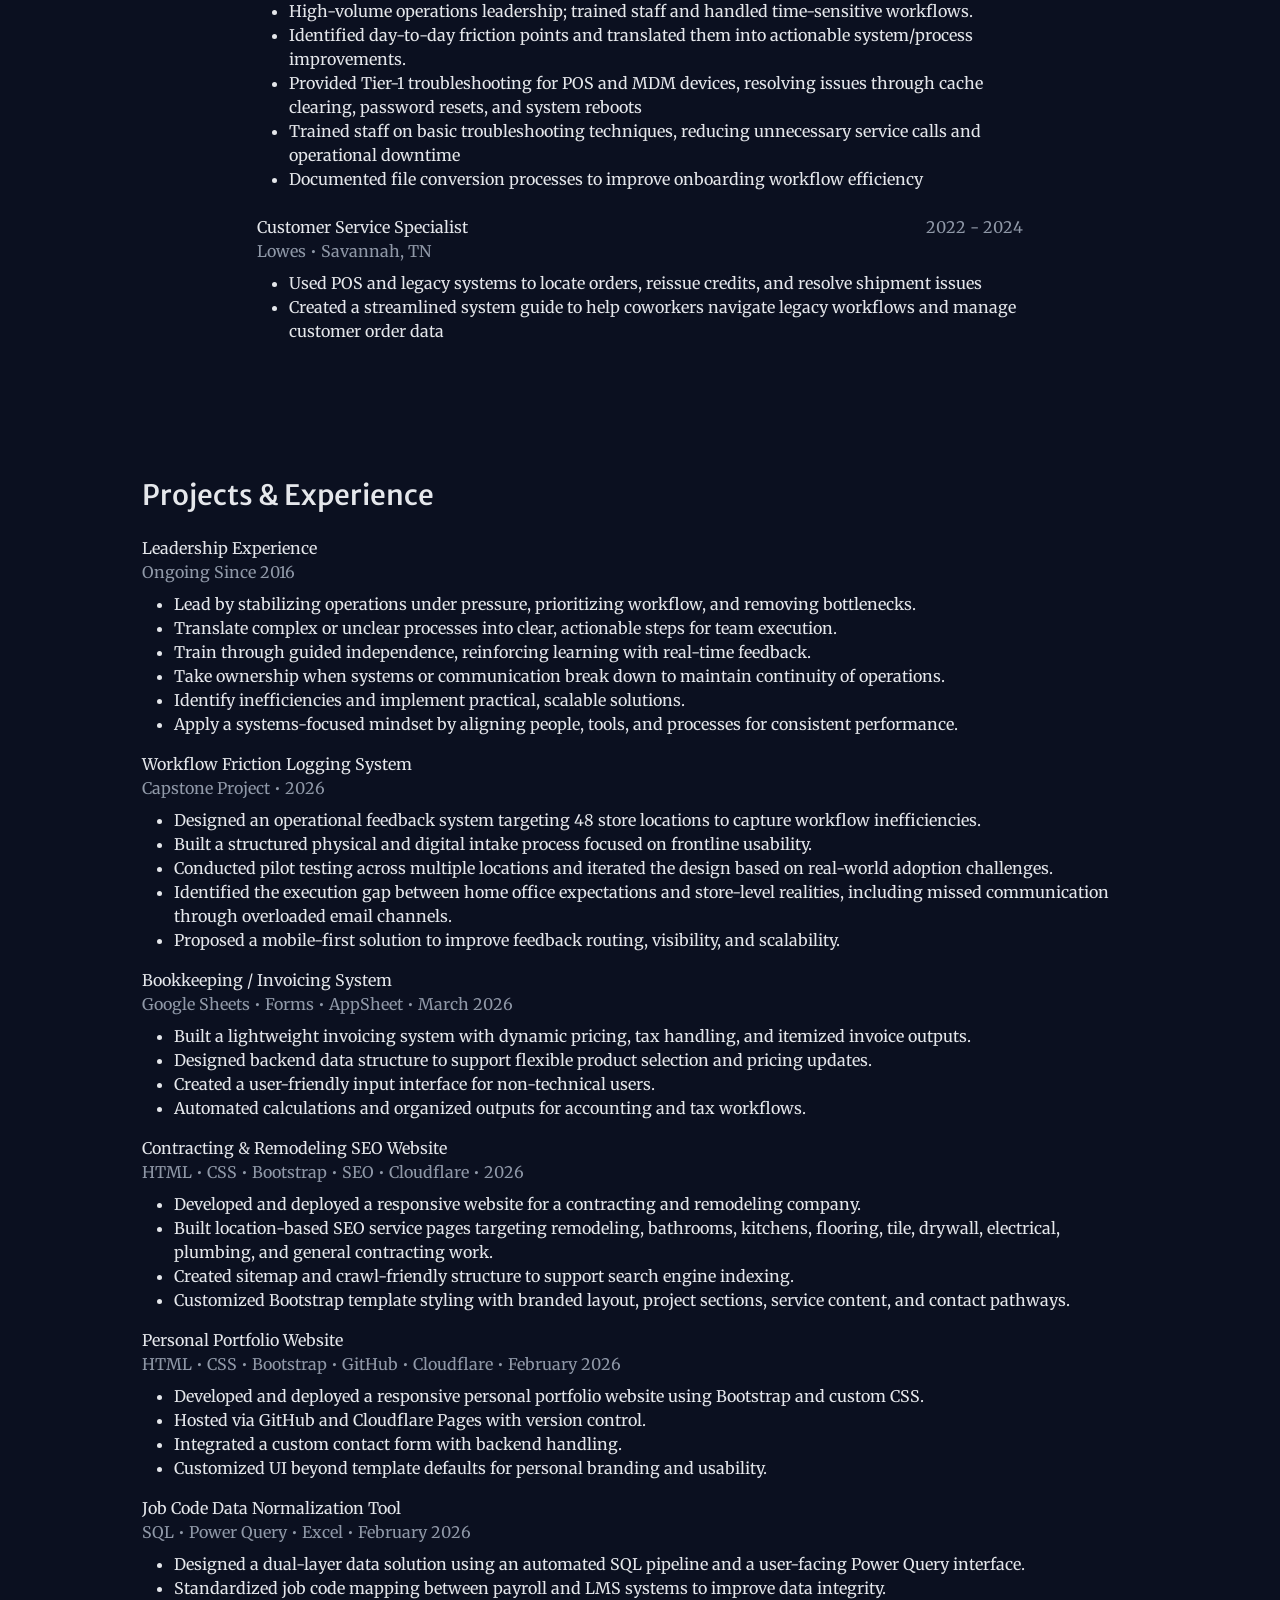
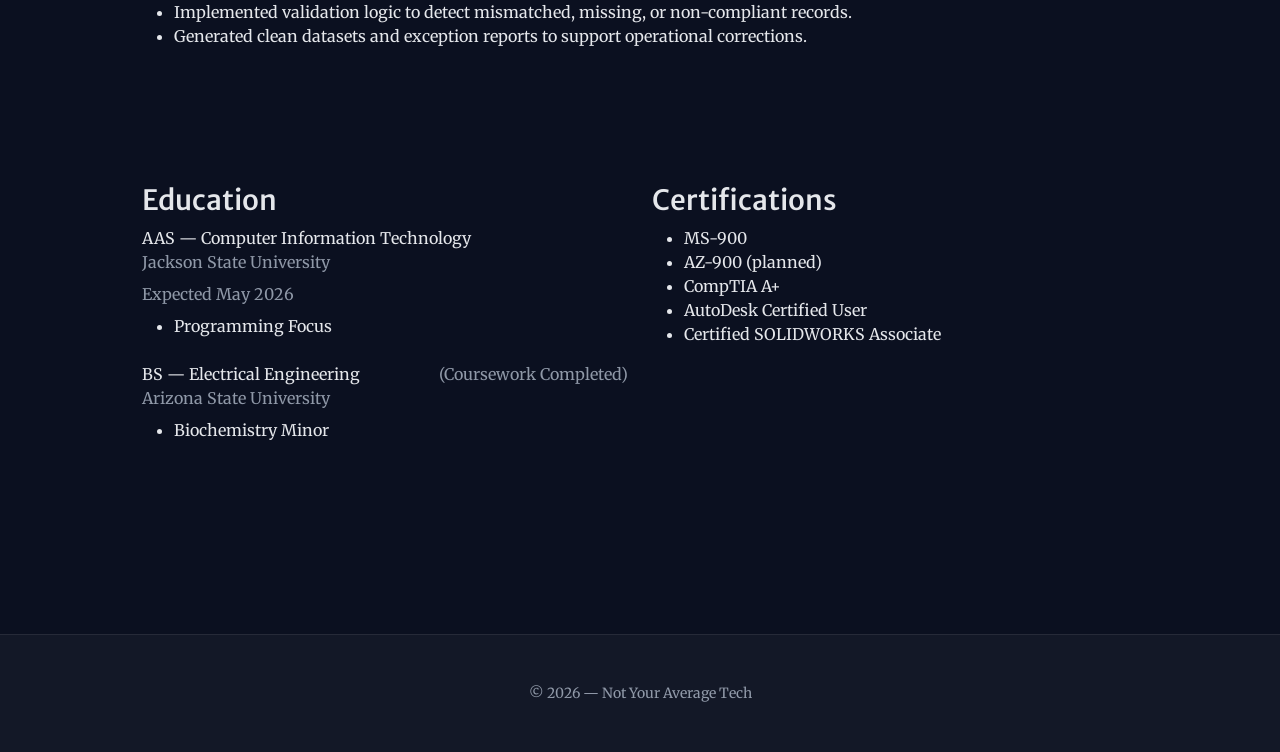
==== commit 7acabef9: "Refactor project section in resume.html" ====
--- a/resume.html
+++ b/resume.html
@@ -158,64 +158,107 @@
             </div>
           </div>
           <!-- Projects -->
-          <div class="resume-card p-4 p-md-5 mb-4">
-            <h3 class="resume-h3 mb-3">Projects & Experience</h3>
-
-            <div class="resume-project">
-              <div class="resume-title">Leadership Experience</div>
-              <div class="text-muted">Ongoing Since 2016</div>
-              <div class="resume-list mt-2">
-                ​​<li>Lead by stabilizing operations under pressure, prioritizing workflow and removing bottlenecks</li>
-                <li>Translate complex or unclear processes into clear, actionable steps for team execution</li>
-                <li>​Train through guided independence, reinforcing learning with real-time feedback</li>
-                <li>​Take ownership when systems or communication break down to maintain continuity of operations</li>
-                <li>​Identify inefficiencies and implement practical, scalable solutions</li>
-                <li>​Apply a systems-focused mindset, aligning people, tools, and processes for consistent performance​</li>
-                <li></li>
-              </div>
-            </div>
-
-              <div class="resume-project">
-              <div class="resume-title">Workflow Feedback System/div>
-              <div class="text-muted">April 2026</div>
-              <div class="resume-list mt-2">
-                <li>​​Designed operational feedback system targeting 48 store locations to capture workflow inefficiencies</li>
-                <li>​Built structured data collection and reporting process (physical + digital) for frontline usability</li>
-                <li>​Conducted pilot testing across multiple locations; iterated design based on real-world adoption challenges</li>
-                <li>​Identified gaps between corporate systems and frontline workflows; proposed mobile-first solution for scalability</li>
-              </div>
-            </div>
-            <div class="resume-project">
-              <div class="resume-title">Workflow Logging System</div>
-              <div class="resume-list mt-2">April 2026</div>
-              <div class="muted-text">     
-                <li>​​Designed operational feedback system targeting 48 store locations to capture workflow inefficiencies</li>
-                <li>​Built structured data collection and reporting process (physical + digital) for frontline usability</li>
-                <li>​Conducted pilot testing across multiple locations; iterated design based on real-world adoption challenges</li>
-                <li>​Identified gaps between corporate systems and frontline workflows; proposed mobile-first solution for scalability</li>
-
-              </div>
-              </div>
-            
-                
-            <div class="resume-project">
-              <div class="resume-title">Job Code Mapping Pipeline</div>
-              <div class="text-muted">Power Query • Excel</div>
-              <p class="text-muted mb-2">Standardized inconsistent job codes while preserving original values, adding change + review flags.</p>
-            </div>
-
-            <div class="resume-project mt-3">
-              <div class="resume-title">Friction Log Pilot System</div>
-              <div class="text-muted">Data collection • Ops enablement</div>
-              <p class="text-muted mb-2">Designed 60-second capture cards to log operational friction without ticket overload.</p>
-            </div>
-
-            <div class="resume-project mt-3">
-              <div class="resume-title">LMS Access Lifecycle Map</div>
-              <div class="text-muted">Documentation • Support workflows</div>
-              <p class="text-muted mb-0">Mapped access creation/maintenance/support to reduce confusion and speed onboarding.</p>
-            </div>
-          </div>
+         <!-- Projects -->
+<div class="resume-card p-4 p-md-5 mb-4">
+  <h3 class="resume-h3 mb-4">Projects & Experience</h3>
+
+  <div class="resume-project-grid">
+
+    <div class="resume-project">
+      <div class="resume-project-header">
+        <div>
+          <div class="resume-title">Leadership Experience</div>
+          <div class="text-muted">Ongoing Since 2016</div>
+        </div>
+      </div>
+      <ul class="resume-list mt-2">
+        <li>Lead by stabilizing operations under pressure, prioritizing workflow, and removing bottlenecks.</li>
+        <li>Translate complex or unclear processes into clear, actionable steps for team execution.</li>
+        <li>Train through guided independence, reinforcing learning with real-time feedback.</li>
+        <li>Take ownership when systems or communication break down to maintain continuity of operations.</li>
+        <li>Identify inefficiencies and implement practical, scalable solutions.</li>
+        <li>Apply a systems-focused mindset by aligning people, tools, and processes for consistent performance.</li>
+      </ul>
+    </div>
+
+    <div class="resume-project">
+      <div class="resume-project-header">
+        <div>
+          <div class="resume-title">Workflow Friction Logging System</div>
+          <div class="text-muted">Capstone Project • 2026</div>
+        </div>
+      </div>
+      <ul class="resume-list mt-2">
+        <li>Designed an operational feedback system targeting 48 store locations to capture workflow inefficiencies.</li>
+        <li>Built a structured physical and digital intake process focused on frontline usability.</li>
+        <li>Conducted pilot testing across multiple locations and iterated the design based on real-world adoption challenges.</li>
+        <li>Identified the execution gap between home office expectations and store-level realities, including missed communication through overloaded email channels.</li>
+        <li>Proposed a mobile-first solution to improve feedback routing, visibility, and scalability.</li>
+      </ul>
+    </div>
+
+    <div class="resume-project">
+      <div class="resume-project-header">
+        <div>
+          <div class="resume-title">Bookkeeping / Invoicing System</div>
+          <div class="text-muted">Google Sheets • Forms • AppSheet • March 2026</div>
+        </div>
+      </div>
+      <ul class="resume-list mt-2">
+        <li>Built a lightweight invoicing system with dynamic pricing, tax handling, and itemized invoice outputs.</li>
+        <li>Designed backend data structure to support flexible product selection and pricing updates.</li>
+        <li>Created a user-friendly input interface for non-technical users.</li>
+        <li>Automated calculations and organized outputs for accounting and tax workflows.</li>
+      </ul>
+    </div>
+
+    <div class="resume-project">
+      <div class="resume-project-header">
+        <div>
+          <div class="resume-title">Contracting & Remodeling SEO Website</div>
+          <div class="text-muted">HTML • CSS • Bootstrap • SEO • Cloudflare • 2026</div>
+        </div>
+      </div>
+      <ul class="resume-list mt-2">
+        <li>Developed and deployed a responsive website for a contracting and remodeling company.</li>
+        <li>Built location-based SEO service pages targeting remodeling, bathrooms, kitchens, flooring, tile, drywall, electrical, plumbing, and general contracting work.</li>
+        <li>Created sitemap and crawl-friendly structure to support search engine indexing.</li>
+        <li>Customized Bootstrap template styling with branded layout, project sections, service content, and contact pathways.</li>
+      </ul>
+    </div>
+
+    <div class="resume-project">
+      <div class="resume-project-header">
+        <div>
+          <div class="resume-title">Personal Portfolio Website</div>
+          <div class="text-muted">HTML • CSS • Bootstrap • GitHub • Cloudflare • February 2026</div>
+        </div>
+      </div>
+      <ul class="resume-list mt-2">
+        <li>Developed and deployed a responsive personal portfolio website using Bootstrap and custom CSS.</li>
+        <li>Hosted via GitHub and Cloudflare Pages with version control.</li>
+        <li>Integrated a custom contact form with backend handling.</li>
+        <li>Customized UI beyond template defaults for personal branding and usability.</li>
+      </ul>
+    </div>
+
+    <div class="resume-project">
+      <div class="resume-project-header">
+        <div>
+          <div class="resume-title">Job Code Data Normalization Tool</div>
+          <div class="text-muted">SQL • Power Query • Excel • February 2026</div>
+        </div>
+      </div>
+      <ul class="resume-list mt-2">
+        <li>Designed a dual-layer data solution using an automated SQL pipeline and a user-facing Power Query interface.</li>
+        <li>Standardized job code mapping between payroll and LMS systems to improve data integrity.</li>
+        <li>Implemented validation logic to detect mismatched, missing, or non-compliant records.</li>
+        <li>Generated clean datasets and exception reports to support operational corrections.</li>
+      </ul>
+    </div>
+
+  </div>
+</div>
 
           <!-- Education + Certs -->
           <div class="resume-card p-4 p-md-5">
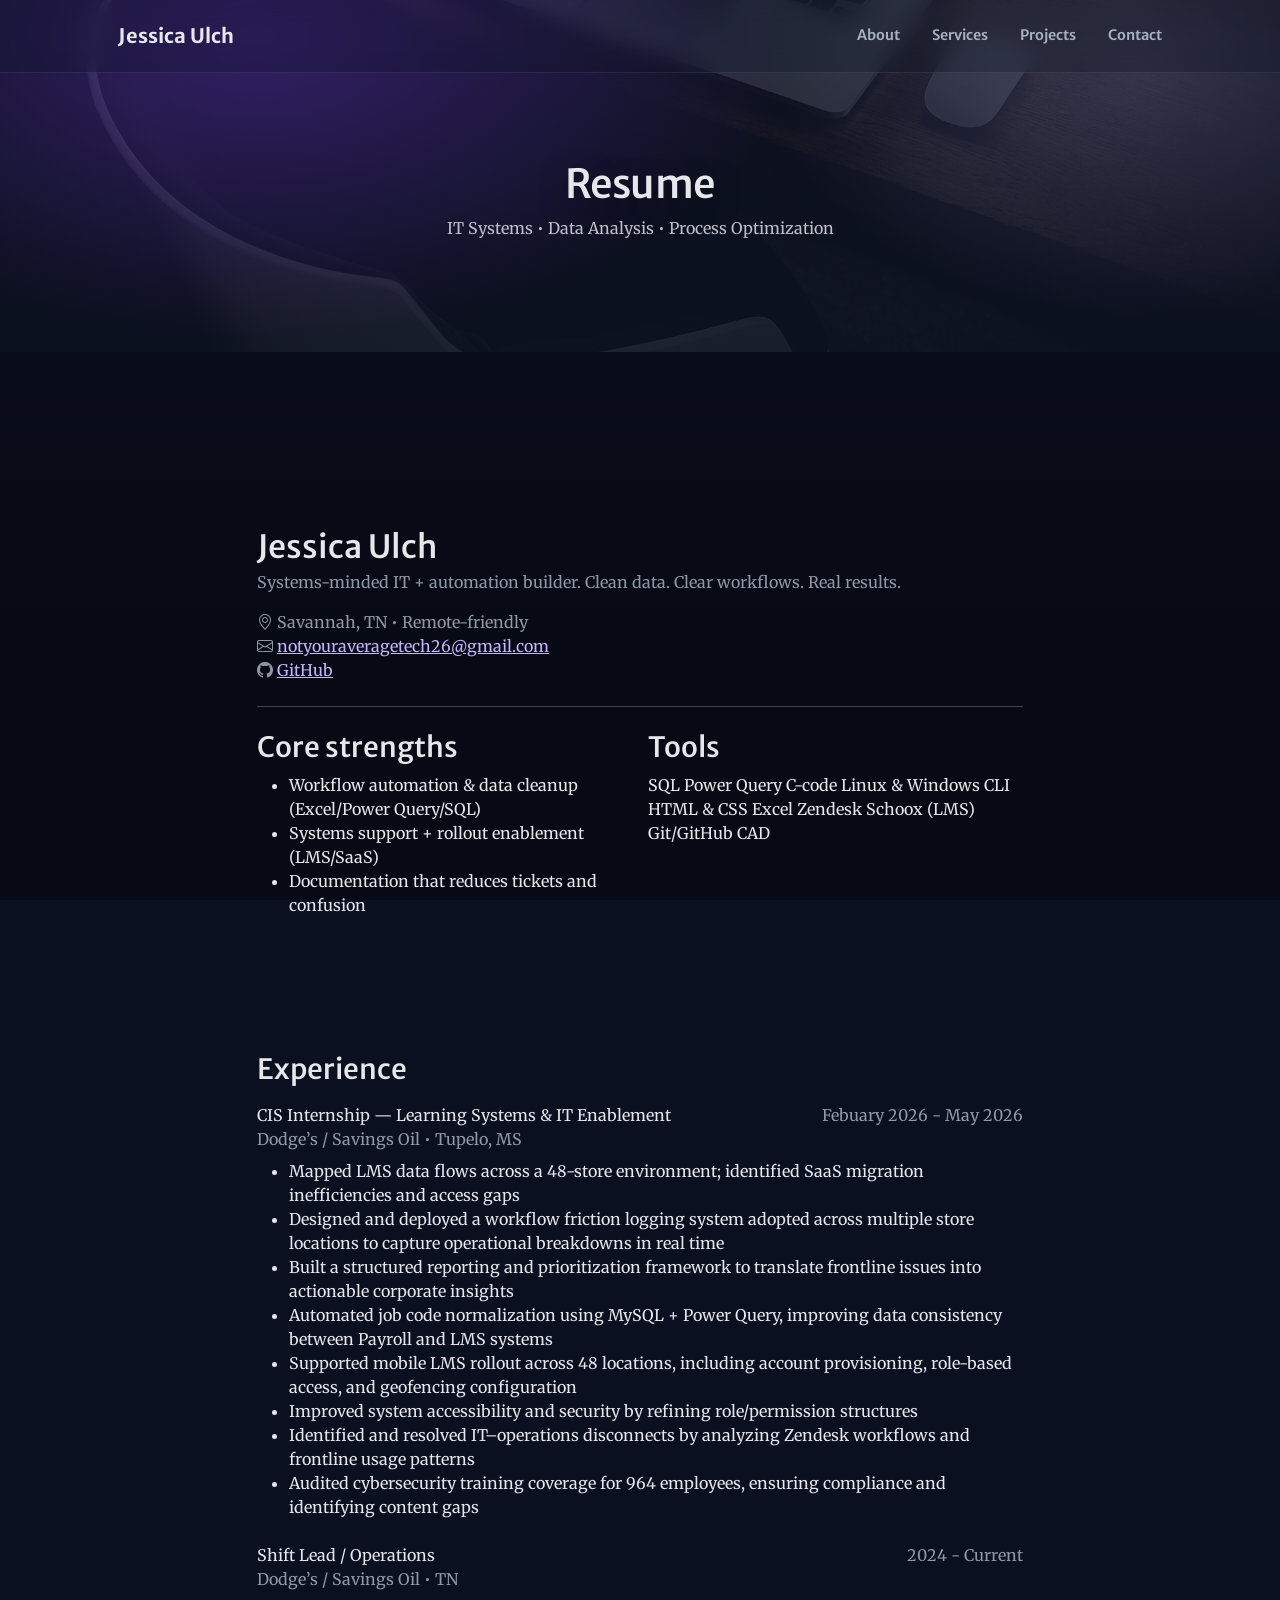
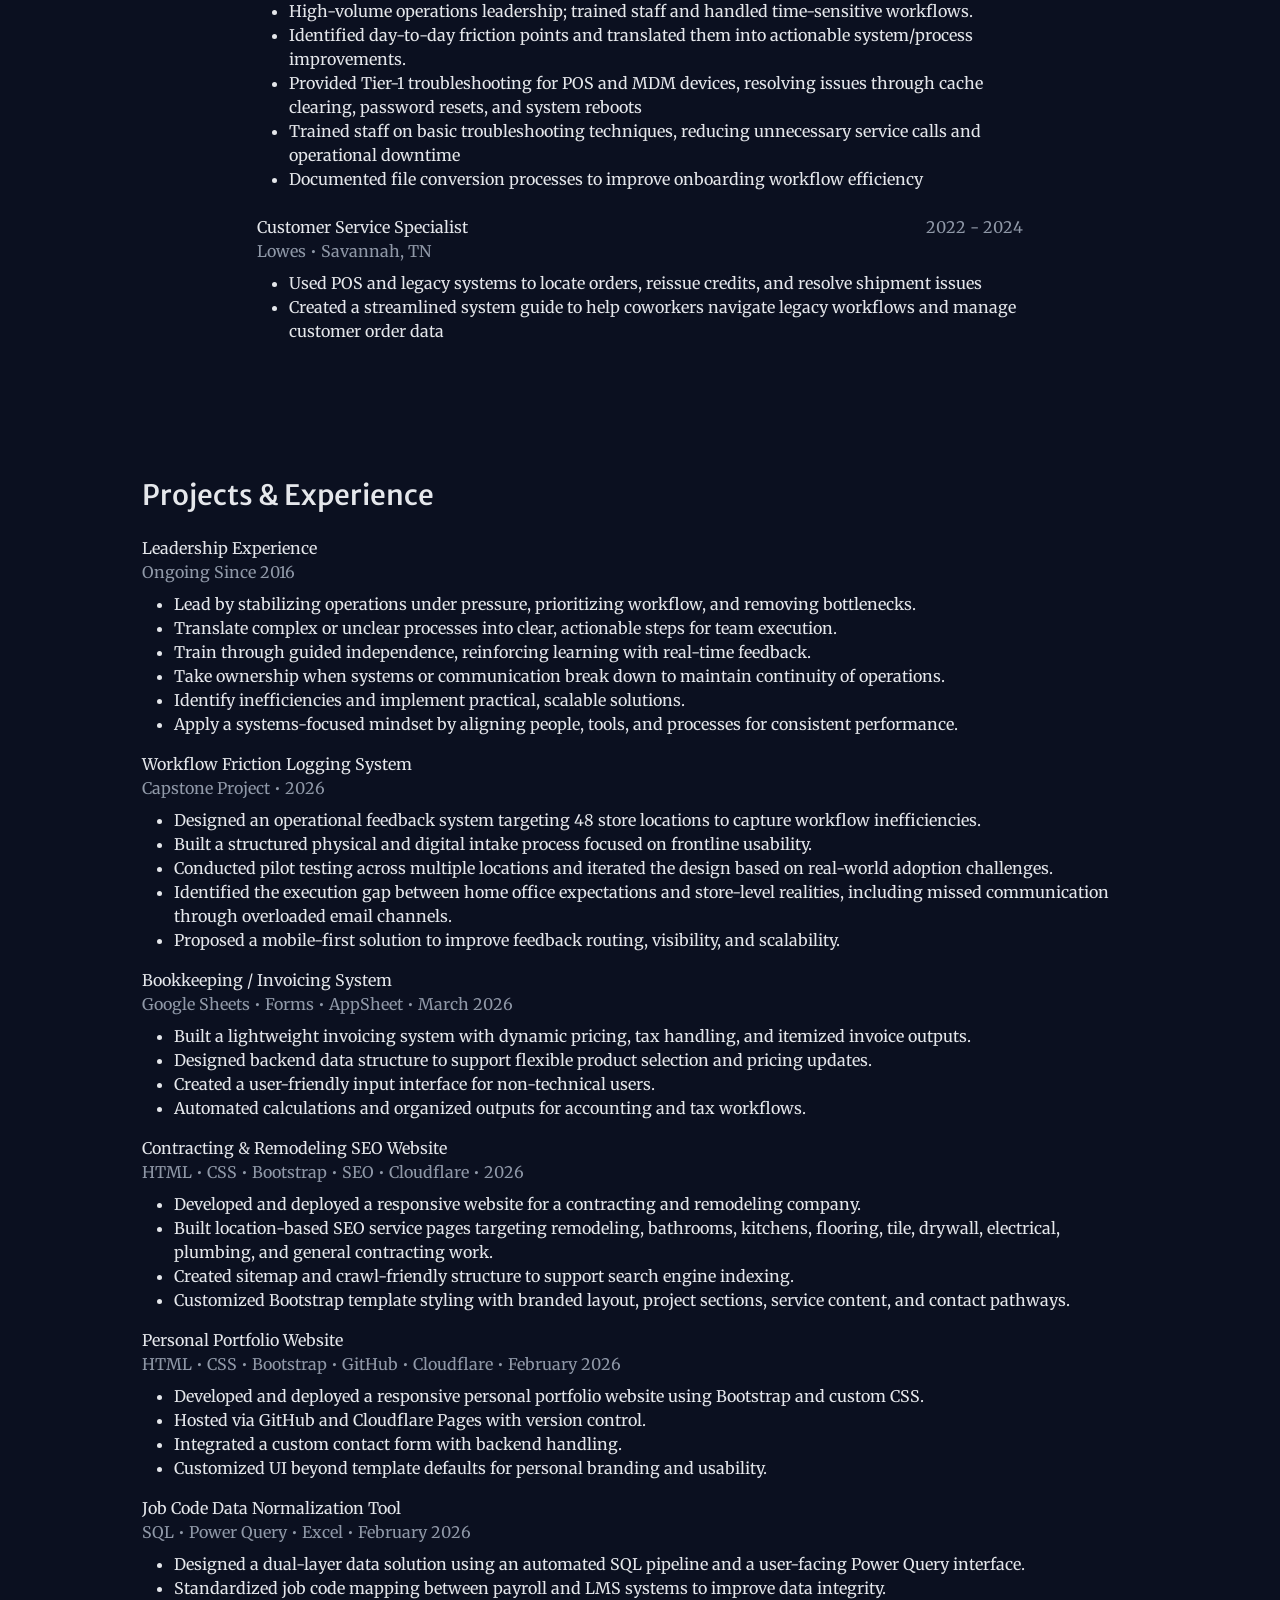
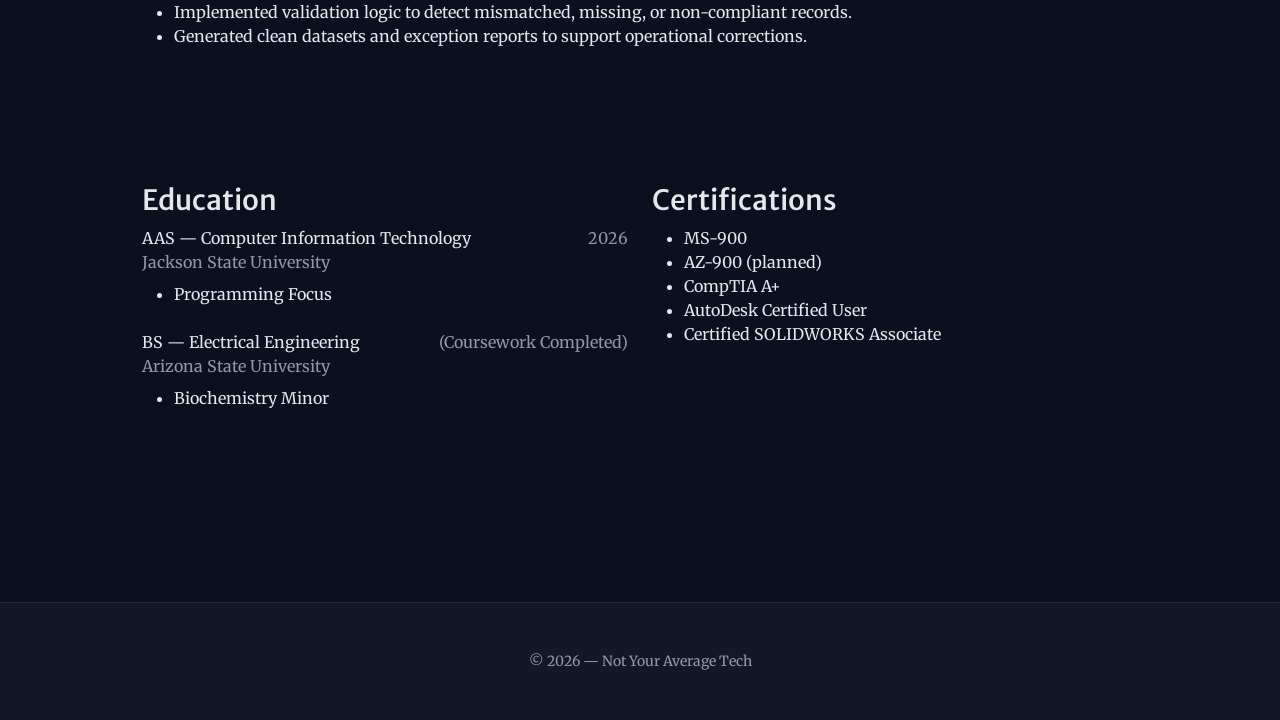
==== commit 51e4da64: "Update expected graduation date format in resume" ====
--- a/resume.html
+++ b/resume.html
@@ -272,7 +272,7 @@
         <div class="resume-title">AAS — Computer Information Technology</div>
         <div class="text-muted">Jackson State University</div>
       </div>
-      <div class="text-muted">Expected May 2026</div>
+      <div class="text-muted">2026</div>
     </div>
     <ul class="resume-list mt-2">
       <li>Programming Focus</li>
